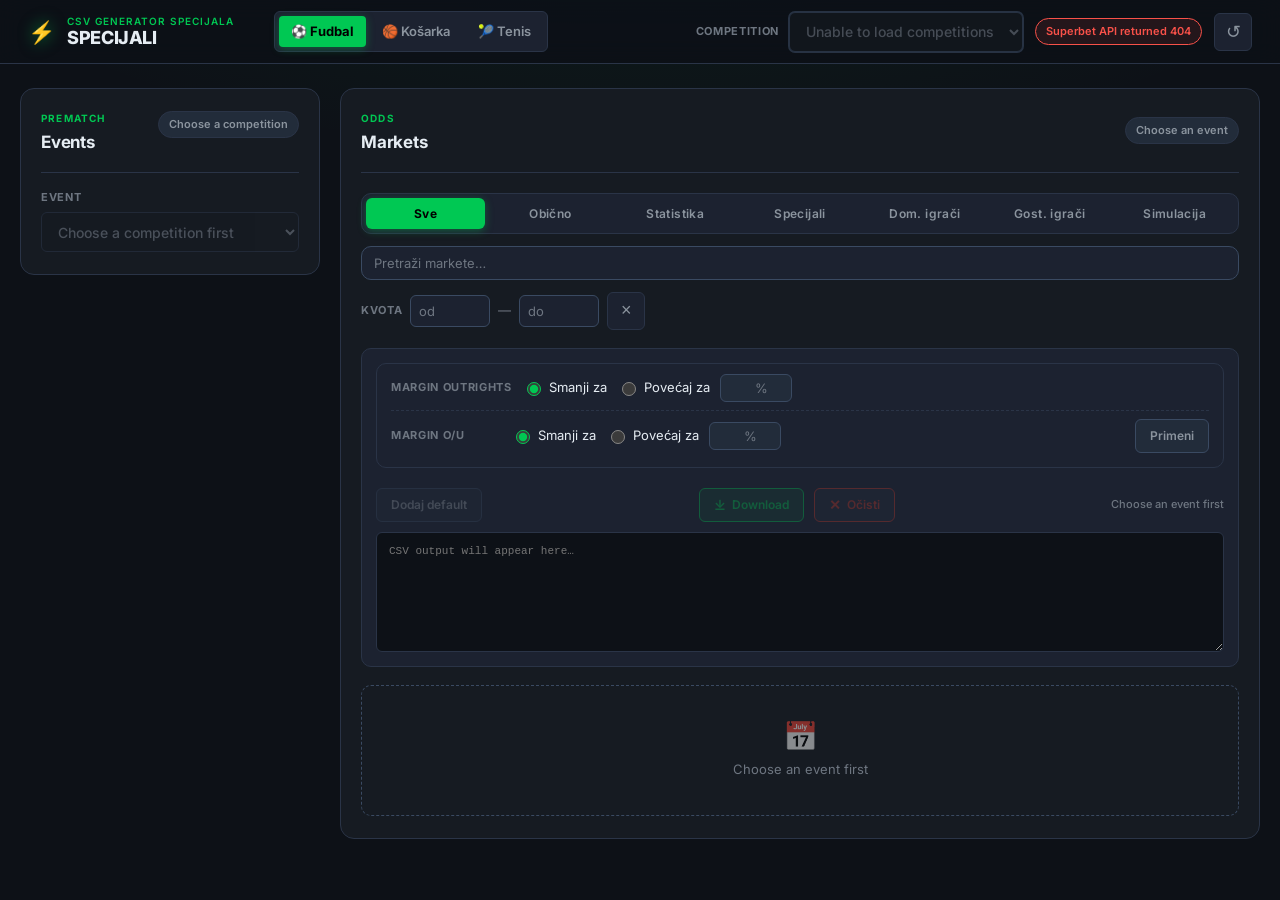
==== index.html @ e0bd112f "`Add World Cup calculated specials with period lambdas and odds ladder rounding`" ====
<!doctype html>
<html lang="en">
  <head>
    <meta charset="utf-8">
    <meta name="viewport" content="width=device-width, initial-scale=1">
    <title>SPECIJALI — CSV generator specijala</title>
    <meta name="description" content="CSV generator specijala za soccer takmičenja.">
    <link rel="icon" type="image/svg+xml" href="./favicon.svg">
    <link rel="preconnect" href="https://fonts.googleapis.com">
    <link rel="preconnect" href="https://fonts.gstatic.com" crossorigin>
    <link href="https://fonts.googleapis.com/css2?family=Inter:wght@400;500;600;700;800&display=swap" rel="stylesheet">
    <link rel="stylesheet" href="./styles.css">
  </head>
  <body>
    <div class="app-root">

      <!-- ── Header / Toolbar ── -->
      <header class="topbar" aria-labelledby="app-title">
        <div class="topbar-brand">
          <span class="brand-icon" aria-hidden="true">⚡</span>
          <div>
            <span class="brand-tag">csv generator specijala</span>
            <h1 id="app-title" class="brand-name">SPECIJALI</h1>
          </div>
        </div>
        <nav class="sports-nav">
          <a href="index.html" class="sport-link is-active">⚽ Fudbal</a>
          <a href="basketball.html" class="sport-link">🏀 Košarka</a>
          <a href="tennis.html" class="sport-link">🎾 Tenis</a>
        </nav>
        <div class="topbar-controls">
          <label class="field field--inline" aria-label="Select competition">
            <span class="field-label">Competition</span>
            <select id="competition-select" disabled>
              <option>Loading competitions...</option>
            </select>
          </label>
          <div id="status" class="status-pill" role="status">Starting…</div>
          <button id="refresh-button" class="icon-btn" type="button" title="Refresh competitions" aria-label="Refresh competitions">
            <span aria-hidden="true">↺</span>
          </button>
        </div>
      </header>

      <!-- ── Main workspace ── -->
      <main class="workspace">

        <!-- Left column: event picker -->
        <aside class="sidebar" aria-labelledby="events-title">
          <div class="panel-head">
            <div>
              <span class="eyebrow">Prematch</span>
              <h2 id="events-title" class="panel-title">Events</h2>
            </div>
            <div id="events-status" class="status-pill" role="status">Pick a competition</div>
          </div>
          <label class="field field--spaced">
            <span class="field-label">Event</span>
            <select id="event-select" disabled>
              <option>Choose a competition first</option>
            </select>
          </label>

          <div class="csv-preview-panel" id="csv-preview-panel" hidden>
            <hr class="csv-preview-divider">
            <div class="panel-head">
              <div>
                <span class="eyebrow">Output</span>
                <h3 class="panel-title">CSV Preview</h3>
              </div>
              <span id="csv-preview-status" class="status-pill"></span>
            </div>
            <pre class="csv-preview-content" id="csv-preview-content"></pre>
          </div>
        </aside>

        <!-- Right column: markets + CSV -->
        <section class="markets-panel" aria-labelledby="markets-title">

          <!-- Markets header -->
          <div class="panel-head">
            <div>
              <span class="eyebrow">Odds</span>
              <h2 id="markets-title" class="panel-title">Markets</h2>
            </div>
            <div id="event-name-rewrite-wrap" style="display: none; align-items: center; gap: 8px;">
              <span class="field-label" style="font-size: 11px; white-space: nowrap;">Event</span>
              <input id="event-name-rewrite" class="event-rewrite-input" type="text" placeholder="Rewrite event name...">
              <button class="info-btn" type="button" title="Format: Team A - Team B or Team A-Team B">ⓘ</button>
            </div>
            <div class="panel-head-right">
              <div id="datetime-display" class="datetime-display" aria-live="off"></div>
              <div id="markets-status" class="status-pill" role="status">Choose an event</div>
            </div>
          </div>


          <!-- Market type tabs -->
          <div class="market-tabs" role="tablist" aria-label="Market type">
            <button class="market-tab is-active" role="tab" aria-selected="true"  data-tab="all"        id="tab-all"        aria-controls="markets-list">Sve</button>
            <button class="market-tab"           role="tab" aria-selected="false" data-tab="standard"   id="tab-standard"   aria-controls="markets-list">Obično</button>
            <button class="market-tab"           role="tab" aria-selected="false" data-tab="statistika" id="tab-statistika" aria-controls="markets-list">Statistika</button>
            <button class="market-tab"           role="tab" aria-selected="false" data-tab="specijali"    id="tab-specijali"    aria-controls="markets-list">Specijali</button>
            <button class="market-tab"           role="tab" aria-selected="false" data-tab="home-players" id="tab-home-players" aria-controls="markets-list">Dom. igrači</button>
            <button class="market-tab"           role="tab" aria-selected="false" data-tab="away-players" id="tab-away-players" aria-controls="markets-list">Gost. igrači</button>
            <button class="market-tab"           role="tab" aria-selected="false" data-tab="simulation"   id="tab-simulation"   aria-controls="markets-list">Simulacija</button>
          </div>

          <!-- Market search -->
          <div class="market-search-wrap">
            <input id="market-search" type="search" class="market-search-input" placeholder="Pretraži markete…" autocomplete="off">
          </div>

          <!-- Specijali odds filter -->
          <div class="specijali-filter" id="specijali-filter">
            <span class="field-label">Kvota</span>
            <input id="specijali-min" class="odds-range-input" type="number" min="1.01" step="0.01" placeholder="od">
            <span class="specijali-filter-sep">—</span>
            <input id="specijali-max" class="odds-range-input" type="number" min="1.01" step="0.01" placeholder="do">
            <button id="specijali-filter-clear" class="icon-btn" type="button" title="Clear filter">×</button>
          </div>
          <div id="soccer-xg-panel" class="soccer-xg-panel" hidden></div>
          <div id="world-cup-period-offer-panel" class="world-cup-period-offer-panel" hidden></div>

          <!-- CSV toolbar -->
          <div class="csv-panel" aria-label="CSV output">
            <div class="margin-control" style="display: flex; flex-direction: column; gap: 8px; align-items: stretch; width: 100%;">
              <div style="display: flex; align-items: center; gap: 10px; flex-wrap: wrap; border-bottom: 1px dashed var(--line); padding-bottom: 8px;">
                <span class="field-label" style="min-width: 110px;">Margin Outrights</span>
                <label class="margin-radio">
                  <input type="radio" name="margin-dir-outright" id="margin-decrease-outright" value="decrease" checked>
                  <span>Smanji za</span>
                </label>
                <label class="margin-radio">
                  <input type="radio" name="margin-dir-outright" id="margin-increase-outright" value="increase">
                  <span>Povećaj za</span>
                </label>
                <input id="margin-pct-outright" class="margin-pct-input" type="number" min="0" max="99" step="0.1" placeholder="%">
              </div>
              <div style="display: flex; align-items: center; gap: 10px; flex-wrap: wrap; padding-bottom: 4px;">
                <span class="field-label" style="min-width: 110px;">Margin O/U</span>
                <label class="margin-radio">
                  <input type="radio" name="margin-dir-ou" id="margin-decrease-ou" value="decrease" checked>
                  <span>Smanji za</span>
                </label>
                <label class="margin-radio">
                  <input type="radio" name="margin-dir-ou" id="margin-increase-ou" value="increase">
                  <span>Povećaj za</span>
                </label>
                <input id="margin-pct-ou" class="margin-pct-input" type="number" min="0" max="99" step="0.1" placeholder="%">
                <button id="margin-apply" class="action-btn action-btn--secondary" type="button" style="margin-left: auto;">Primeni</button>
              </div>
            </div>
            <div class="csv-actions" style="display: flex; align-items: center; gap: 10px; flex-wrap: wrap;">
              <button id="dodaj-default-button" class="action-btn action-btn--secondary" type="button" disabled>
                Dodaj default
              </button>
              
              <label id="start-sifra-container" class="field field--inline" style="margin: 0; display: none; align-items: center; gap: 6px;">
                <span class="field-label" style="font-size: 11px;">Početna šifra</span>
                <input id="start-sifra" class="margin-pct-input" type="number" value="50049" style="width: 75px; height: 28px; padding: 2px 6px; font-size: 12px; margin: 0; text-align: center;">
              </label>

              <button id="download-csv-button" class="action-btn action-btn--primary" type="button" disabled style="margin-left: auto;">
                <span class="btn-icon">⤓</span> Download
              </button>
              <button id="clear-csv-button" class="action-btn action-btn--danger" type="button" disabled>
                <span class="btn-icon">✕</span> Očisti
              </button>
              <div id="csv-status" class="csv-status-text" role="status">Choose an event first</div>
            </div>
            <textarea id="csv-output" class="csv-output" spellcheck="false" placeholder="CSV output will appear here…"></textarea>
          </div>

          <!-- Markets list -->
          <div id="markets-list" class="markets-list" aria-live="polite">
            <div class="empty-state">
              <span class="empty-icon">📋</span>
              <span>Choose an event to load markets</span>
            </div>
          </div>

        </section>
      </main>
    </div>

    <script type="module" src="./js/main.js"></script>
  </body>
</html>
---- styles.css ----
/* ─────────────────────────────────────────
   Design tokens — dark sportsbook palette
───────────────────────────────────────── */
:root {
  color-scheme: dark;

  /* Backgrounds */
  --bg:           #0d1117;
  --surface:      #161b22;
  --surface-2:    #1c2230;
  --surface-3:    #222c3a;

  /* Borders */
  --line:         #2a3447;
  --line-bright:  #3a4a62;

  /* Text */
  --text:         #e6edf3;
  --text-2:       #8b949e;
  --text-3:       #6e7681;

  /* Accent — vivid green (sportsbook primary) */
  --accent:       #00c853;
  --accent-dark:  #00a040;
  --accent-glow:  rgba(0, 200, 83, 0.18);

  /* Red for odds / danger */
  --red:          #f85149;
  --red-dark:     #c93c35;

  /* Gold for highlight chips */
  --gold:         #f0b429;

  /* Focus */
  --focus:        rgba(0, 200, 83, 0.35);

  /* Radius */
  --r-sm: 6px;
  --r-md: 10px;
  --r-lg: 14px;

  /* Transitions */
  --t: 0.15s ease;
}

/* ─── Reset ─── */
*, *::before, *::after { box-sizing: border-box; }

body {
  margin: 0;
  min-height: 100vh;
  background: var(--bg);
  background-image:
    radial-gradient(ellipse 80% 40% at 50% -10%, rgba(0,200,83,0.07) 0%, transparent 70%);
  color: var(--text);
  font-family: 'Inter', Arial, Helvetica, sans-serif;
  font-size: 14px;
  line-height: 1.5;
  -webkit-font-smoothing: antialiased;
}

/* ─── App root ─── */
.app-root {
  display: flex;
  flex-direction: column;
  min-height: 100vh;
}

/* ═══════════════════════════════════════
   TOP BAR
═══════════════════════════════════════ */
.topbar {
  position: sticky;
  top: 0;
  z-index: 100;
  display: flex;
  align-items: center;
  gap: 20px;
  padding: 0 28px;
  height: 64px;
  background: rgba(13, 17, 23, 0.92);
  border-bottom: 1px solid var(--line);
  -webkit-backdrop-filter: blur(12px);
  backdrop-filter: blur(12px);
}

.topbar-brand {
  display: flex;
  align-items: center;
  gap: 12px;
  flex-shrink: 0;
}

.brand-icon {
  font-size: 22px;
  line-height: 1;
  filter: drop-shadow(0 0 8px rgba(0,200,83,0.6));
}

.brand-tag {
  display: block;
  font-size: 10px;
  font-weight: 600;
  letter-spacing: 0.1em;
  text-transform: uppercase;
  color: var(--accent);
  line-height: 1;
  margin-bottom: 3px;
}

.brand-name {
  margin: 0;
  font-size: 18px;
  font-weight: 800;
  letter-spacing: -0.02em;
  color: var(--text);
  line-height: 1;
}

.topbar-controls {
  display: flex;
  align-items: center;
  gap: 12px;
  margin-left: auto;
  flex-wrap: wrap;
}

/* ─── Icon button ─── */
.icon-btn {
  width: 38px;
  height: 38px;
  border: 1px solid var(--line);
  border-radius: var(--r-sm);
  background: var(--surface-2);
  color: var(--text-2);
  cursor: pointer;
  font-size: 18px;
  display: grid;
  place-items: center;
  transition: border-color var(--t), color var(--t), background var(--t);
  flex-shrink: 0;
}

.icon-btn:hover {
  border-color: var(--accent);
  color: var(--accent);
  background: var(--accent-glow);
}

.icon-btn:focus-visible {
  outline: 2px solid var(--focus);
  outline-offset: 2px;
}

/* ═══════════════════════════════════════
   WORKSPACE (sidebar + main)
═══════════════════════════════════════ */
.workspace {
  display: grid;
  grid-template-columns: 300px 1fr;
  gap: 0;
  flex: 1;
  max-width: 1440px;
  width: 100%;
  margin: 0 auto;
  padding: 24px 20px;
  gap: 20px;
  align-items: start;
}

/* ─── Shared panel base ─── */
.sidebar,
.markets-panel {
  background: var(--surface);
  border: 1px solid var(--line);
  border-radius: var(--r-lg);
  padding: 22px 20px;
}

.markets-panel {
  overflow: hidden;
}

.sidebar {
  position: sticky;
  top: 24px;
  max-height: calc(100vh - 48px);
  overflow-y: auto;
}

/* ─── Sidebar CSV preview ─── */
.csv-preview-divider {
  border: none;
  border-top: 1px solid var(--line);
  margin: 20px 0;
}

.csv-preview-content {
  margin: 0;
  padding: 10px 12px;
  background: var(--surface-2);
  border: 1px solid var(--line);
  border-radius: var(--r-sm);
  font-family: "Courier New", monospace;
  font-size: 11px;
  line-height: 1.5;
  color: var(--accent);
  white-space: pre;
  overflow-x: auto;
  overflow-y: auto;
  max-height: 320px;
}

/* ─── Panel heading area ─── */
.panel-head {
  display: flex;
  align-items: flex-start;
  justify-content: space-between;
  gap: 12px;
  padding-bottom: 16px;
  border-bottom: 1px solid var(--line);
}

.panel-head-right {
  display: flex;
  flex-direction: column;
  align-items: flex-end;
  gap: 6px;
}

.datetime-display {
  font-size: 11px;
  font-variant-numeric: tabular-nums;
  color: var(--text-2);
  letter-spacing: 0.03em;
}

.eyebrow {
  display: block;
  margin: 0 0 4px;
  font-size: 10px;
  font-weight: 700;
  letter-spacing: 0.12em;
  text-transform: uppercase;
  color: var(--accent);
}

.panel-title {
  margin: 0;
  font-size: 17px;
  font-weight: 700;
  letter-spacing: -0.01em;
  color: var(--text);
}

/* ─── Status pills ─── */
.status-pill {
  display: inline-flex;
  align-items: center;
  padding: 4px 10px;
  border-radius: 20px;
  background: var(--surface-3);
  border: 1px solid var(--line);
  color: var(--text-2);
  font-size: 11px;
  font-weight: 600;
  white-space: nowrap;
  text-align: center;
  min-width: 0;
  transition: color var(--t);
}

.status-pill.is-error {
  border-color: var(--red);
  color: var(--red);
  background: rgba(248, 81, 73, 0.1);
}

/* ─── Fields / selects ─── */
.field {
  display: grid;
  gap: 7px;
}

.field-label {
  font-size: 11px;
  font-weight: 700;
  letter-spacing: 0.06em;
  text-transform: uppercase;
  color: var(--text-3);
}

.field--inline {
  display: flex;
  align-items: center;
  gap: 10px;
}

.field--inline .field-label {
  white-space: nowrap;
}

select {
  width: 100%;
  min-height: 40px;
  border: 1px solid var(--line);
  border-radius: var(--r-sm);
  background: var(--surface-2);
  color: var(--text);
  font-family: inherit;
  font-size: 14px;
  font-weight: 500;
  padding: 8px 12px;
  cursor: pointer;
  transition: border-color var(--t);
  appearance: auto;
}

select:focus {
  outline: 2px solid var(--focus);
  outline-offset: 2px;
  border-color: var(--accent);
}

select:disabled {
  color: var(--text-3);
  background: var(--surface);
  cursor: not-allowed;
  opacity: 0.6;
}

#competition-select {
  border-color: var(--line-bright);
  box-shadow: 0 0 0 1px var(--line-bright);
}

#competition-select:hover:not(:disabled) {
  border-color: var(--accent);
  box-shadow: 0 0 0 1px var(--accent), 0 0 8px var(--accent-glow);
}

/* ─── Specijali odds filter ─── */
.specijali-filter {
  display: flex;
  align-items: center;
  gap: 8px;
  margin-top: 12px;
}

.odds-range-input {
  width: 80px;
  height: 32px;
  padding: 0 8px;
  border: 1px solid var(--line-bright);
  border-radius: var(--r-sm);
  background: var(--surface-2);
  color: var(--text);
  font-family: inherit;
  font-size: 13px;
  transition: border-color var(--t);
}

.odds-range-input:focus {
  outline: none;
  border-color: var(--accent);
}

.odds-range-input::placeholder {
  color: var(--text-3);
}

.event-rewrite-input {
  width: 260px;
  height: 32px;
  padding: 0 10px;
  border: 1px solid var(--line-bright);
  border-radius: var(--r-sm);
  background: var(--surface-2);
  color: var(--text);
  font-family: inherit;
  font-size: 13px;
  transition: border-color var(--t), box-shadow var(--t);
}

.event-rewrite-input:focus {
  outline: none;
  border-color: var(--accent);
}

.event-rewrite-input.is-invalid {
  border-color: var(--red);
  box-shadow: 0 0 0 2px rgba(248, 81, 73, 0.2);
}

.event-rewrite-input.is-invalid:focus {
  border-color: var(--red);
  box-shadow: 0 0 0 2px rgba(248, 81, 73, 0.4);
}

.info-btn {
  background: none;
  border: none;
  color: var(--text-3);
  cursor: pointer;
  font-size: 15px;
  padding: 0;
  display: inline-flex;
  align-items: center;
  justify-content: center;
  width: 20px;
  height: 20px;
  transition: color var(--t);
  flex-shrink: 0;
}

.info-btn:hover {
  color: var(--accent);
}

.event-rewrite-input::placeholder {
  color: var(--text-3);
}

.specijali-filter-sep {
  color: var(--text-3);
  font-size: 13px;
}

.soccer-xg-panel {
  display: flex;
  align-items: center;
  justify-content: space-between;
  gap: 14px;
  margin-top: 12px;
  padding: 10px 14px;
  border: 1px solid var(--line);
  border-radius: var(--r-md);
  background: var(--surface-2);
}

.soccer-xg-panel[hidden] {
  display: none;
}

.xg-panel-head {
  display: flex;
  align-items: center;
  gap: 10px;
  min-width: 0;
}

.xg-panel-note {
  color: var(--text-3);
  font-size: 12px;
  white-space: nowrap;
}

.xg-values {
  display: flex;
  align-items: stretch;
  gap: 8px;
  min-width: 0;
}

.xg-team {
  display: grid;
  grid-template-columns: minmax(72px, 1fr) auto;
  align-items: center;
  gap: 10px;
  min-width: 150px;
  max-width: 260px;
  padding: 7px 10px;
  border: 1px solid var(--line);
  border-radius: var(--r-sm);
  background: var(--surface);
}

.xg-team-name {
  overflow: hidden;
  color: var(--text-2);
  font-size: 12px;
  font-weight: 700;
  text-overflow: ellipsis;
  white-space: nowrap;
}

.xg-team strong {
  color: var(--accent);
  font-size: 16px;
  font-weight: 800;
  line-height: 1;
}

.xg-team--rho {
  min-width: 88px;
}

.world-cup-period-offer-panel {
  display: flex;
  flex-direction: column;
  gap: 10px;
  margin-top: 12px;
  padding: 12px 14px;
  border: 1px solid var(--line);
  border-radius: var(--r-md);
  background: var(--surface-2);
}

.world-cup-period-offer-panel[hidden] {
  display: none;
}

.period-offer-head {
  display: flex;
  align-items: center;
  gap: 10px;
  min-width: 0;
}

.period-offer-grid {
  display: grid;
  grid-template-columns: repeat(4, minmax(180px, 1fr));
  gap: 10px;
}

.period-offer-card {
  display: flex;
  flex-direction: column;
  gap: 8px;
  min-width: 0;
  padding: 10px;
  border: 1px solid var(--line);
  border-radius: var(--r-sm);
  background: var(--surface);
}

.period-offer-card-head {
  display: flex;
  align-items: baseline;
  justify-content: space-between;
  gap: 8px;
}

.period-offer-card-head strong {
  color: var(--text);
  font-size: 13px;
  line-height: 1.2;
}

.period-offer-card-head span {
  color: var(--text-3);
  font-size: 11px;
  white-space: nowrap;
}

.period-offer-actions {
  display: flex;
  flex-direction: column;
  gap: 6px;
}

.period-offer-odd {
  display: grid;
  grid-template-columns: minmax(0, 1fr) auto 28px;
  align-items: center;
  gap: 8px;
}

.period-offer-odd-label {
  overflow: hidden;
  color: var(--text-2);
  font-size: 12px;
  font-weight: 700;
  text-overflow: ellipsis;
  white-space: nowrap;
}

.period-offer-price {
  color: var(--accent);
  font-size: 14px;
  font-weight: 800;
  line-height: 1;
}

.period-offer-add {
  width: 28px;
  height: 28px;
  min-width: 28px;
  padding: 0;
}

.market-card--custom-special {
  border-color: rgba(0, 204, 91, 0.45);
  background: linear-gradient(90deg, rgba(0, 204, 91, 0.08), rgba(0, 204, 91, 0.02)), var(--surface-2);
}

.custom-special-badge {
  padding: 3px 7px;
  border: 1px solid rgba(0, 204, 91, 0.45);
  border-radius: var(--r-sm);
  color: var(--accent);
  font-size: 11px;
  font-weight: 800;
  text-transform: uppercase;
  white-space: nowrap;
}

.odd-button--custom-special {
  border-color: rgba(0, 204, 91, 0.35);
}

/* ─── Margin / odds adjustment control ─── */
.margin-control {
  display: flex;
  align-items: center;
  gap: 10px;
  padding: 10px 14px;
  background: var(--surface-2);
  border: 1px solid var(--line);
  border-radius: var(--r-md);
  margin-bottom: 10px;
  flex-wrap: wrap;
}

.margin-radio {
  display: flex;
  align-items: center;
  gap: 5px;
  font-size: 13px;
  color: var(--text);
  cursor: pointer;
  -webkit-user-select: none;
  user-select: none;
}

.margin-radio input[type="radio"] {
  accent-color: var(--accent);
  width: 14px;
  height: 14px;
  cursor: pointer;
}

.margin-pct-input {
  width: 72px;
  padding: 5px 8px;
  background: var(--surface-3);
  border: 1px solid var(--line-bright);
  border-radius: var(--r-sm);
  color: var(--text);
  font-size: 13px;
  font-family: inherit;
  text-align: right;
}

.margin-pct-input:focus {
  outline: 2px solid var(--focus);
  outline-offset: 1px;
  border-color: var(--accent);
}

.margin-pct-input::placeholder {
  color: var(--text-3);
}

/* ─── Market search ─── */
.market-search-wrap {
  margin-top: 12px;
}

.market-search-input {
  width: 100%;
  padding: 8px 12px;
  background: var(--surface-2);
  border: 1px solid var(--line-bright);
  border-radius: var(--r-md);
  color: var(--text);
  font-size: 13px;
  font-family: inherit;
}

.market-search-input:focus {
  outline: 2px solid var(--focus);
  outline-offset: 1px;
  border-color: var(--accent);
}

.market-search-input::placeholder {
  color: var(--text-3);
}

/* ═══════════════════════════════════════
   MARKET TABS
═══════════════════════════════════════ */
.market-tabs {
  display: flex;
  gap: 6px;
  margin-top: 20px;
  padding: 4px;
  background: var(--surface-2);
  border: 1px solid var(--line);
  border-radius: var(--r-md);
}

.market-tab {
  flex: 1;
  padding: 8px 12px;
  border: none;
  border-radius: var(--r-sm);
  background: transparent;
  color: var(--text-2);
  cursor: pointer;
  font-family: inherit;
  font-size: 12px;
  font-weight: 600;
  letter-spacing: 0.03em;
  transition: color var(--t), background var(--t);
  white-space: nowrap;
}

.market-tab:hover {
  color: var(--text);
  background: var(--surface-3);
}

.market-tab.is-active {
  background: var(--accent);
  color: #000;
  font-weight: 700;
  box-shadow: 0 2px 8px rgba(0,200,83,0.35);
}

.market-tab:focus-visible {
  outline: 2px solid var(--focus);
  outline-offset: 1px;
}

/* ═══════════════════════════════════════
   CSV PANEL
═══════════════════════════════════════ */
.csv-panel {
  display: grid;
  gap: 10px;
  margin-top: 18px;
  padding: 14px;
  background: var(--surface-2);
  border: 1px solid var(--line);
  border-radius: var(--r-md);
}

.csv-actions {
  display: flex;
  align-items: center;
  gap: 8px;
  flex-wrap: wrap;
}

/* ─── Action buttons ─── */
.action-btn {
  display: inline-flex;
  align-items: center;
  gap: 6px;
  min-height: 34px;
  padding: 6px 14px;
  border: 1px solid var(--line-bright);
  border-radius: var(--r-sm);
  background: var(--surface-3);
  color: var(--text-2);
  font-family: inherit;
  font-size: 12px;
  font-weight: 600;
  cursor: pointer;
  transition: border-color var(--t), color var(--t), background var(--t);
  white-space: nowrap;
}

.action-btn:hover:not(:disabled) {
  border-color: var(--accent);
  color: var(--accent);
  background: var(--accent-glow);
}

.action-btn:disabled {
  opacity: 0.35;
  cursor: not-allowed;
}

.action-btn--primary {
  border-color: var(--accent);
  color: var(--accent);
  background: var(--accent-glow);
}

.action-btn--primary:hover:not(:disabled) {
  background: var(--accent);
  color: #000;
  font-weight: 700;
}

.btn-icon {
  font-size: 14px;
  line-height: 1;
}

.action-btn--secondary {
  border-color: var(--line-bright);
  color: var(--text-2);
}

.action-btn--danger {
  border-color: #c0392b;
  color: #c0392b;
}

.action-btn--danger:hover:not(:disabled) {
  background: #c0392b;
  color: #fff;
}

.action-btn--secondary:hover {
  border-color: var(--accent);
  color: var(--accent);
  background: var(--accent-glow);
}

#dodaj-default-button:not(:disabled) {
  position: relative;
  border-color: var(--accent);
  border-width: 2px;
  color: var(--accent);
  font-weight: 700;
  background: var(--accent-glow);
}

#dodaj-default-button:not(:disabled)::before {
  content: "";
  position: absolute;
  inset: -2px;
  border-radius: inherit;
  box-shadow: 0 0 12px rgba(0, 200, 83, 0.55), 0 0 26px rgba(0, 200, 83, 0.28);
  opacity: 0.35;
  animation: dodaj-pulse 2.4s ease-in-out infinite;
  pointer-events: none;
}

#dodaj-default-button:not(:disabled):hover {
  background: var(--accent);
  color: #000;
}

#dodaj-default-button:not(:disabled):hover::before {
  animation: none;
  opacity: 0.9;
}

@keyframes dodaj-pulse {
  0%, 100% { opacity: 0.25; }
  50%       { opacity: 0.85; }
}

.action-btn:focus-visible,
.icon-btn:focus-visible {
  outline: 2px solid var(--focus);
  outline-offset: 2px;
}

.csv-status-text {
  margin-left: auto;
  font-size: 11px;
  font-weight: 500;
  color: var(--text-3);
  text-align: right;
}

.csv-output {
  width: 100%;
  min-height: 120px;
  border: 1px solid var(--line);
  border-radius: var(--r-sm);
  background: var(--bg);
  color: var(--accent);
  font-family: 'Consolas', 'Courier New', monospace;
  font-size: 11px;
  line-height: 1.55;
  padding: 10px 12px;
  resize: vertical;
  transition: border-color var(--t);
}

.csv-output:focus {
  outline: 2px solid var(--focus);
  outline-offset: 2px;
  border-color: var(--accent);
}

/* ═══════════════════════════════════════
   MARKETS LIST
═══════════════════════════════════════ */
.markets-list {
  display: grid;
  gap: 10px;
  margin-top: 18px;
}

/* ─── Market card ─── */
.market-card {
  display: grid;
  grid-template-columns: minmax(200px, 1fr) minmax(280px, 2fr);
  gap: 12px;
  align-items: start;
  background: var(--surface-2);
  border: 1px solid var(--line);
  border-radius: var(--r-md);
  padding: 14px 16px;
  transition: border-color var(--t);
}

.market-card:hover {
  border-color: var(--line-bright);
}

.market-title {
  margin: 0;
  font-size: 13px;
  font-weight: 600;
  color: var(--text);
  line-height: 1.4;
}

.market-reset-btn {
  flex-shrink: 0;
  background: none;
  border: none;
  color: var(--text-3);
  cursor: pointer;
  font-size: 15px;
  line-height: 1;
  padding: 2px 5px;
  border-radius: var(--r-sm);
  transition: color var(--t), background var(--t);
}
.market-reset-btn:hover {
  color: var(--accent);
  background: var(--accent-glow);
}

.market-original-name {
  margin: 3px 0 0;
  font-size: 11px;
  color: var(--text-3);
  line-height: 1.4;
  font-style: italic;
}

.market-title--editable {
  cursor: text;
  border-radius: var(--r-sm);
  padding: 2px 6px;
  margin: -2px -6px;
  outline: none;
  border: 1px dashed var(--line-bright);
  transition: background var(--t), border-color var(--t), box-shadow var(--t);
}
.market-title--editable:hover {
  background: rgba(255,255,255,0.04);
  border-color: var(--text-3);
}
.market-title--editable:focus {
  background: rgba(255,255,255,0.06);
  border-color: var(--accent);
  box-shadow: 0 0 0 2px var(--accent-glow);
}

.odd-price--editable {
  cursor: text;
  outline: none;
  border: 1px dashed var(--line-bright);
  border-radius: 3px;
  padding: 1px 4px;
  margin: -1px -4px;
  display: inline-block;
  transition: border-color var(--t), background var(--t);
}
.odd-price--editable:hover {
  background: rgba(255,255,255,0.04);
  border-color: var(--text-3);
}
.odd-price--editable:focus {
  background: rgba(255,255,255,0.06);
  border-color: var(--accent);
}

.player-odd-price--editable {
  cursor: text;
  outline: none;
  border: 1px dashed var(--line-bright);
  transition: border-color var(--t), background var(--t);
}
.player-odd-price--editable:hover {
  background: rgba(255,255,255,0.04);
  border-color: var(--text-3);
}
.player-odd-price--editable:focus {
  background: rgba(255,255,255,0.06);
  border-color: var(--accent);
}

.field--spaced {
  margin-top: 16px;
}

.market-title-area {
  display: flex;
  align-items: flex-start;
  gap: 8px;
}

.market-subtitle {
  grid-column: 1 / -1;
  margin: -6px 0 0;
  font-size: 11px;
  color: var(--text-3);
}

/* Combo (Specijali) card tint */
.market-card--combo {
  border-color: rgba(0,200,83,0.2);
  background: rgba(0,200,83,0.04);
}

.market-card--combo:hover {
  border-color: rgba(0,200,83,0.4);
}

/* ─── Odds grid ─── */
.odds-grid {
  display: flex;
  flex-wrap: wrap;
  gap: 7px;
  justify-content: flex-end;
}

/* ─── Odd chip ─── */
.odd-button {
  flex: 0 0 108px;
  min-height: 48px;
  border: 1px solid var(--line-bright);
  border-radius: var(--r-sm);
  background: var(--surface-3);
  color: var(--text);
  cursor: default;
  padding: 7px 10px;
  text-align: left;
  transition: border-color var(--t), background var(--t);
}

.odd-button:hover {
  border-color: var(--accent);
  background: var(--accent-glow);
}

.odd-label,
.odd-price {
  display: block;
}

.odd-label {
  font-size: 11px;
  font-weight: 500;
  color: var(--text-2);
  overflow-wrap: anywhere;
  line-height: 1.3;
}

.odd-price {
  margin-top: 5px;
  font-size: 17px;
  font-weight: 700;
  color: var(--gold);
  letter-spacing: -0.01em;
}

/* ─── Empty state ─── */
.empty-state {
  display: flex;
  flex-direction: column;
  align-items: center;
  gap: 10px;
  border: 1px dashed var(--line-bright);
  border-radius: var(--r-md);
  color: var(--text-3);
  padding: 36px 20px;
  text-align: center;
  font-size: 13px;
}

.empty-icon {
  font-size: 28px;
  line-height: 1;
  opacity: 0.5;
}

/* ═══════════════════════════════════════
   COMBO ODD WRAPPER (specijali +button)
═══════════════════════════════════════ */
.combo-odd-wrapper {
  flex: 0 0 108px;
  position: relative;
  display: flex;
  flex-direction: column;
}

.combo-odd-wrapper .odd-button {
  flex: none;
  width: 100%;
  cursor: pointer;
  padding-right: 28px; /* Leave space for the absolute checkbox */
}

.combo-odd-wrapper:has(.add-odd-button--inline.is-added) .odd-button {
  border-color: var(--accent);
  background: var(--accent-glow);
}

.add-odd-button--inline {
  position: absolute;
  top: 6px;
  right: 6px;
  width: 16px;
  height: 16px;
  border: 1.5px solid var(--line-bright);
  border-radius: 4px;
  background: var(--surface-2);
  cursor: pointer;
  display: flex;
  align-items: center;
  justify-content: center;
  transition: border-color var(--t), background var(--t);
  z-index: 2;
  font-size: 0 !important; /* Hide + / ✓ text content */
}

.add-odd-button--inline:hover:not(:disabled) {
  border-color: var(--accent);
  background: var(--accent-glow);
}

.add-odd-button--inline::after {
  content: "";
  position: absolute;
  width: 8px;
  height: 4px;
  border-left: 1.5px solid #000;
  border-bottom: 1.5px solid #000;
  transform: rotate(-45deg) translate(0.5px, -0.5px);
  opacity: 0;
  transition: opacity var(--t);
}

.add-odd-button--inline.is-added {
  background: var(--accent);
  border-color: var(--accent);
}

.add-odd-button--inline.is-added::after {
  opacity: 1;
}

.add-odd-button--inline.is-added:hover {
  background: var(--accent-dark);
  border-color: var(--accent-dark);
}

/* ═══════════════════════════════════════
   PLAYER PROP ROWS
═══════════════════════════════════════ */
.player-results {
  border-color: rgba(0,200,83,0.25);
  background: rgba(0,200,83,0.03);
  grid-template-columns: 1fr;
}

.player-card-header-area {
  display: flex;
  align-items: center;
  gap: 10px;
}

.player-card-header {
  display: flex;
  align-items: center;
  justify-content: space-between;
  gap: 8px;
  flex: 1;
  min-width: 0;
  background: none;
  border: none;
  color: inherit;
  font-family: inherit;
  cursor: pointer;
  padding: 0;
  text-align: left;
}

.player-select-btn {
  flex-shrink: 0;
  width: 20px;
  height: 20px;
  border-radius: var(--r-sm);
  border: 1.5px solid var(--line-bright);
  background: none;
  cursor: pointer;
  display: flex;
  align-items: center;
  justify-content: center;
  transition: border-color var(--t), background var(--t);
  position: relative;
  font-size: 0 !important; /* Hide + / ✓ text content */
}

.player-select-btn:hover {
  border-color: var(--accent);
}

.player-select-btn::after {
  content: "";
  position: absolute;
  width: 9px;
  height: 5px;
  border-left: 2px solid #000;
  border-bottom: 2px solid #000;
  transform: rotate(-45deg) translate(0.5px, -0.5px);
  opacity: 0;
  transition: opacity var(--t);
}

.player-select-btn.is-selected {
  border-color: var(--accent);
  background: var(--accent);
}

.player-select-btn.is-selected::after {
  opacity: 1;
}

.player-card-header-text {
  flex: 1;
  min-width: 0;
}

.player-card-count {
  display: block;
  margin-top: 3px;
  font-size: 11px;
  color: var(--text-3);
}

.player-card-chevron {
  font-size: 20px;
  line-height: 1;
  color: var(--text-3);
  transition: transform var(--t);
  flex-shrink: 0;
}

.player-results.is-expanded .player-card-chevron {
  transform: rotate(90deg);
}

.player-odds-list {
  display: grid;
  gap: 6px;
  max-height: 0;
  overflow: hidden;
  transition: max-height 0.25s ease, margin-top 0.25s ease;
}

.player-results.is-expanded .player-odds-list {
  max-height: 4000px;
  margin-top: 12px;
}

.player-odd-row {
  display: grid;
  grid-template-columns: minmax(0, 1fr) auto 76px;
  gap: 10px;
  align-items: center;
  background: var(--surface-3);
  border: 1px solid var(--line);
  border-radius: var(--r-sm);
  padding: 8px 12px;
  transition: border-color var(--t);
}

.player-odd-row:hover {
  border-color: var(--line-bright);
}

.player-odd-text {
  min-width: 0;
}

.player-odd-market {
  display: block;
  font-size: 12px;
  font-weight: 600;
  color: var(--text);
  line-height: 1.3;
  overflow-wrap: anywhere;
}

.player-odd-name {
  display: block;
  margin-top: 2px;
  font-size: 11px;
  color: var(--text-2);
  line-height: 1.3;
  overflow-wrap: anywhere;
}

.player-odd-price {
  justify-self: end;
  min-width: 60px;
  border: 1px solid var(--line-bright);
  border-radius: var(--r-sm);
  background: var(--surface-2);
  padding: 6px 8px;
  text-align: center;
  font-size: 16px;
  font-weight: 700;
  color: var(--gold);
}

/* ─── Player prop add button ─── */
.add-odd-button {
  width: 20px;
  height: 20px;
  border: 1.5px solid var(--line-bright);
  border-radius: var(--r-sm);
  background: var(--surface-2);
  cursor: pointer;
  display: flex;
  align-items: center;
  justify-content: center;
  flex-shrink: 0;
  transition: border-color var(--t), background var(--t), box-shadow var(--t);
  position: relative;
  font-size: 0 !important; /* Hide + / ✓ text content */
}

.add-odd-button:hover:not(:disabled) {
  border-color: var(--accent);
  box-shadow: 0 0 0 3px var(--accent-glow);
}

.add-odd-button::after {
  content: "";
  position: absolute;
  width: 9px;
  height: 5px;
  border-left: 2px solid #000;
  border-bottom: 2px solid #000;
  transform: rotate(-45deg) translate(0.5px, -0.5px);
  opacity: 0;
  transition: opacity var(--t);
}

.add-odd-button.is-added {
  background: var(--accent);
  border-color: var(--accent);
}

.add-odd-button.is-added::after {
  opacity: 1;
}

.add-odd-button.is-added:hover {
  background: var(--accent-dark);
  border-color: var(--accent-dark);
}

/* ─── Player group card ─── */
.market-subtitle {
  grid-column: 1 / -1;
  margin: -4px 0 0;
  color: var(--text-3);
  font-size: 11px;
}

/* ═══════════════════════════════════════
   RESPONSIVE
═══════════════════════════════════════ */
@media (max-width: 860px) {
  .workspace {
    grid-template-columns: 1fr;
    padding: 16px;
    gap: 14px;
  }

  .topbar {
    flex-wrap: wrap;
    height: auto;
    padding: 12px 16px;
    gap: 10px;
  }

  .topbar-controls {
    width: 100%;
    flex-wrap: wrap;
  }

  .market-card {
    grid-template-columns: 1fr;
  }

  .odds-grid {
    justify-content: flex-start;
  }

  .market-tabs {
    gap: 4px;
  }

  .market-tab {
    font-size: 11px;
    padding: 7px 8px;
  }

  .soccer-xg-panel {
    align-items: stretch;
    flex-direction: column;
  }

  .xg-values {
    flex-wrap: wrap;
  }

  .xg-team {
    flex: 1 1 140px;
  }

  .period-offer-grid {
    grid-template-columns: repeat(2, minmax(180px, 1fr));
  }
}

@media (max-width: 480px) {
  .csv-actions {
    gap: 6px;
  }

  .action-btn {
    padding: 6px 10px;
    font-size: 11px;
  }

  .xg-panel-head {
    align-items: flex-start;
    flex-direction: column;
    gap: 4px;
  }

  .xg-panel-note {
    white-space: normal;
  }

  .xg-team {
    max-width: none;
    width: 100%;
  }

  .period-offer-head {
    align-items: flex-start;
    flex-direction: column;
    gap: 4px;
  }

  .period-offer-grid {
    grid-template-columns: 1fr;
  }
}

/* ═══════════════════════════════════════
   SPORTS NAVIGATION & BASKETBALL SELECTS
   ═══════════════════════════════════════ */
.sports-nav {
  display: flex;
  gap: 4px;
  background: var(--surface-2);
  padding: 4px;
  border-radius: var(--r-sm);
  border: 1px solid var(--line);
  margin-left: 20px;
}

.sport-link {
  display: flex;
  align-items: center;
  gap: 6px;
  padding: 6px 12px;
  border-radius: calc(var(--r-sm) - 2px);
  color: var(--text-2);
  text-decoration: none;
  font-weight: 600;
  font-size: 13px;
  transition: color var(--t), background var(--t);
}

.sport-link:hover {
  color: var(--text);
  background: var(--surface-3);
}

.sport-link.is-active {
  background: var(--accent);
  color: #000;
  font-weight: 700;
  box-shadow: 0 2px 8px rgba(0,200,83,0.35);
}

.player-team-select {
  background: var(--surface-2);
  border: 1px solid var(--line);
  border-radius: var(--r-sm);
  color: var(--text);
  font-family: inherit;
  font-size: 11px;
  font-weight: 600;
  padding: 4px 24px 4px 8px;
  cursor: pointer;
  outline: none;
  transition: border-color var(--t);
  appearance: none;
  background-image: url("data:image/svg+xml,%3Csvg xmlns='http://www.w3.org/2000/svg' width='8' height='6' viewBox='0 0 8 6'%3E%3Cpath fill='%238b949e' d='M0 1.5 L4 5.5 L8 1.5 Z'/%3E%3C/svg%3E");
  background-repeat: no-repeat;
  background-position: right 8px center;
  margin-right: 8px;
  height: 28px;
  width: 120px;
  flex-shrink: 0;
}

.player-team-select:focus {
  border-color: var(--accent);
}

/* ─────────────────────────────────────────
   Euroleague Stats Widget (Sidebar layout)
   ───────────────────────────────────────── */
.euroleague-stats-container {
  background: var(--surface-2);
  border: 1px solid var(--line);
  border-radius: var(--r-md);
  padding: 12px;
  margin: 16px 0;
}

.euroleague-stats-header {
  margin-bottom: 12px;
  text-align: center;
}

.euroleague-stats-title {
  font-weight: 700;
  font-size: 14px;
  color: var(--text);
  letter-spacing: -0.01em;
}

.euroleague-stats-selectors {
  display: flex;
  flex-direction: column;
  gap: 10px;
  margin-bottom: 16px;
}

.euroleague-select-wrap {
  display: flex;
  flex-direction: column;
  gap: 4px;
}

.euroleague-select-label {
  font-size: 10px;
  color: var(--text-2);
  font-weight: 600;
  text-transform: uppercase;
  letter-spacing: 0.05em;
}

.euroleague-team-select {
  background: var(--surface-3);
  border: 1px solid var(--line);
  color: var(--text);
  border-radius: var(--r-sm);
  padding: 6px 10px;
  font-size: 12px;
  font-weight: 500;
  outline: none;
  cursor: pointer;
  transition: border-color var(--t);
  width: 100%;
}

.euroleague-team-select:focus {
  border-color: var(--accent);
}

.euroleague-stats-cards {
  display: flex;
  flex-direction: column;
  gap: 16px;
}

.euroleague-stats-card {
  background: var(--surface);
  border: 1px solid var(--line);
  border-radius: var(--r-md);
  padding: 12px;
  display: flex;
  flex-direction: column;
  gap: 14px;
}

.euroleague-card-team-name {
  font-size: 14px;
  font-weight: 700;
  color: var(--text);
  text-align: center;
  margin: 0;
  padding-bottom: 6px;
  border-bottom: 1px solid var(--line);
}

.euroleague-card-section {
  display: flex;
  flex-direction: column;
  gap: 8px;
}

.euroleague-section-title {
  font-size: 11px;
  font-weight: 600;
  color: var(--text-2);
  text-align: center;
  padding-bottom: 2px;
  border-bottom: 1px dashed var(--line);
  letter-spacing: 0.02em;
}

.euroleague-section-grid {
  display: grid;
  grid-template-columns: repeat(3, 1fr);
  gap: 8px 4px;
  text-align: center;
}

.euroleague-stat-item {
  display: flex;
  flex-direction: column;
  align-items: center;
  justify-content: center;
  padding: 2px;
}

.euroleague-stat-label {
  font-size: 9px;
  color: var(--text-3);
  margin-bottom: 2px;
  font-weight: 500;
  white-space: normal;
  line-height: 1.1;
  height: 24px;
  display: flex;
  align-items: flex-end;
  justify-content: center;
}

.euroleague-stat-value {
  font-size: 15px;
  font-weight: 700;
  color: var(--text);
}

.euroleague-stat-value.is-points-for {
  color: var(--accent);
}

.euroleague-stat-value.is-points-against {
  color: var(--red);
}

/* ─────────────────────────────────────────
   League Simulation Styles
   ───────────────────────────────────────── */
.simulation-container {
  display: flex;
  flex-direction: column;
  gap: 24px;
  width: 100%;
}

.simulation-group-card {
  background: var(--surface-2);
  border: 1px solid var(--line);
  border-radius: var(--r-md);
  padding: 16px;
  display: flex;
  flex-direction: column;
  gap: 16px;
}

.simulation-group-header {
  display: flex;
  justify-content: space-between;
  align-items: center;
  border-bottom: 1.5px solid var(--line);
  padding-bottom: 10px;
}

.simulation-group-name {
  font-size: 18px;
  font-weight: 800;
  color: var(--accent);
  margin: 0;
}

.simulation-group-actions {
  display: flex;
  gap: 10px;
  align-items: center;
}

.simulation-grid {
  display: grid;
  grid-template-columns: 1.2fr 1fr;
  gap: 20px;
}

@media (max-width: 1100px) {
  .simulation-grid {
    grid-template-columns: 1fr;
  }
}

.simulation-section-title {
  font-size: 13px;
  font-weight: 700;
  text-transform: uppercase;
  color: var(--text-2);
  margin: 0 0 10px;
  letter-spacing: 0.05em;
}

.standings-table, .matches-table {
  width: 100%;
  border-collapse: collapse;
  font-size: 13px;
  text-align: left;
}

.standings-table th, .standings-table td,
.matches-table th, .matches-table td {
  padding: 8px 10px;
  border-bottom: 1px solid var(--line);
}

.standings-table th, .matches-table th {
  color: var(--text-3);
  font-weight: 600;
  font-size: 11px;
  text-transform: uppercase;
  letter-spacing: 0.02em;
}

.standings-table td {
  font-weight: 500;
}

.standings-table tr:hover td,
.matches-table tr:hover td {
  background: rgba(255, 255, 255, 0.02);
}

/* Compact styles for tables in additional simulation markets details */
.simulation-additional-markets table.standings-table th,
.simulation-additional-markets table.standings-table td {
  padding: 6px 6px;
  font-size: 12px;
}

.simulation-additional-markets table.standings-table th {
  font-size: 10px;
}

.simulation-additional-markets table.standings-table th.text-center,
.simulation-additional-markets table.standings-table td.text-center {
  text-align: center;
}

.simulation-additional-markets table.standings-table th.col-numeric,
.simulation-additional-markets table.standings-table td.col-numeric {
  width: 1%;
  white-space: nowrap;
}

.standings-team-name {
  font-weight: 700;
  color: var(--text);
}

.standings-exp-pts {
  color: var(--gold);
  font-weight: 700;
}

.odds-value-display {
  font-family: monospace;
  font-weight: 700;
  color: var(--gold);
}

.matches-table td {
  vertical-align: middle;
}

.match-row-teams {
  font-weight: 600;
  color: var(--text);
}

.match-row-date {
  font-size: 11px;
  color: var(--text-3);
}

.simulation-odds-input-group {
  display: flex;
  gap: 4px;
}

.sim-odds-input-container {
  display: flex;
  flex-direction: column;
  align-items: center;
}

.sim-odds-input-label {
  font-size: 9px;
  color: var(--text-3);
  display: block;
  text-align: center;
  margin-bottom: 2px;
}

.sim-odds-input {
  width: 50px;
  height: 26px;
  background: var(--surface-3);
  border: 1px solid var(--line);
  color: var(--gold);
  border-radius: var(--r-sm);
  text-align: center;
  font-size: 11px;
  font-weight: 700;
  outline: none;
}

.sim-odds-input:focus {
  border-color: var(--accent);
  background: var(--surface);
}

.sim-odds-input::-webkit-outer-spin-button,
.sim-odds-input::-webkit-inner-spin-button {
  -webkit-appearance: none;
  margin: 0;
}

.sim-odds-input[type=number] {
  -moz-appearance: textfield;
  appearance: textfield;
}

.simulation-controls {
  display: flex;
  align-items: center;
  gap: 12px;
  background: var(--surface-2);
  border: 1px solid var(--line);
  border-radius: var(--r-md);
  padding: 10px 16px;
  font-size: 13px;
  font-weight: 600;
  color: var(--text-2);
  width: fit-content;
}

.sim-iterations-input {
  width: 80px;
  height: 26px;
  background: var(--surface-3);
  border: 1px solid var(--line);
  color: var(--gold);
  border-radius: var(--r-sm);
  text-align: center;
  font-size: 12px;
  font-weight: 700;
  outline: none;
}

.sim-iterations-input:focus {
  border-color: var(--accent);
  background: var(--surface);
}

.sim-iterations-input::-webkit-outer-spin-button,
.sim-iterations-input::-webkit-inner-spin-button {
  -webkit-appearance: none;
  margin: 0;
}

.sim-iterations-input[type=number] {
  -moz-appearance: textfield;
  appearance: textfield;
}

/* ═══════════════════════════════════════
   TOAST / ALERT MODAL
   ═══════════════════════════════════════ */

/* Backdrop overlay */
.toast-container {
  position: fixed;
  inset: 0;
  z-index: 9999;
  display: flex;
  align-items: center;
  justify-content: center;
  pointer-events: none;
  padding: 24px;
}

.toast-container:not(:empty) {
  pointer-events: auto;
  background: rgba(0, 0, 0, 0.55);
  backdrop-filter: blur(4px);
  -webkit-backdrop-filter: blur(4px);
}

/* Modal card */
.toast {
  position: relative;
  width: min(480px, 90vw);
  background: #1a1f2b;
  border: 1px solid rgba(255, 255, 255, 0.1);
  border-radius: 16px;
  padding: 36px 32px 28px;
  color: var(--text);
  box-shadow: 0 24px 64px rgba(0, 0, 0, 0.7), 0 0 0 1px rgba(255,255,255,0.04);
  display: flex;
  flex-direction: column;
  align-items: center;
  gap: 16px;
  text-align: center;
  transform: scale(0.85);
  opacity: 0;
  transition: transform 0.3s cubic-bezier(0.34, 1.56, 0.64, 1), opacity 0.25s ease;
}

.toast.is-visible {
  transform: scale(1);
  opacity: 1;
}

/* Colour variants — top accent bar */
.toast::before {
  content: "";
  position: absolute;
  top: 0;
  left: 0;
  right: 0;
  height: 4px;
  border-radius: 16px 16px 0 0;
  background: var(--accent);
}

.toast--warning::before {
  background: var(--gold, #e6b84f);
}

.toast--error::before {
  background: var(--red, #e05252);
}

/* Big icon */
.toast-icon {
  font-size: 48px;
  line-height: 1;
  flex-shrink: 0;
}

/* Message text */
.toast-message {
  font-size: 16px;
  font-weight: 600;
  line-height: 1.5;
  color: var(--text, #e0e6f0);
  white-space: pre-line;
}

/* Dismiss button */
.toast-close {
  margin-top: 8px;
  background: rgba(255, 255, 255, 0.08);
  border: 1px solid rgba(255, 255, 255, 0.12);
  color: var(--text, #e0e6f0);
  cursor: pointer;
  font-size: 14px;
  font-weight: 600;
  padding: 10px 32px;
  border-radius: 8px;
  transition: background 0.2s ease, border-color 0.2s ease;
  letter-spacing: 0.03em;
}

.toast-close:hover {
  background: rgba(255, 255, 255, 0.16);
  border-color: rgba(255, 255, 255, 0.25);
}
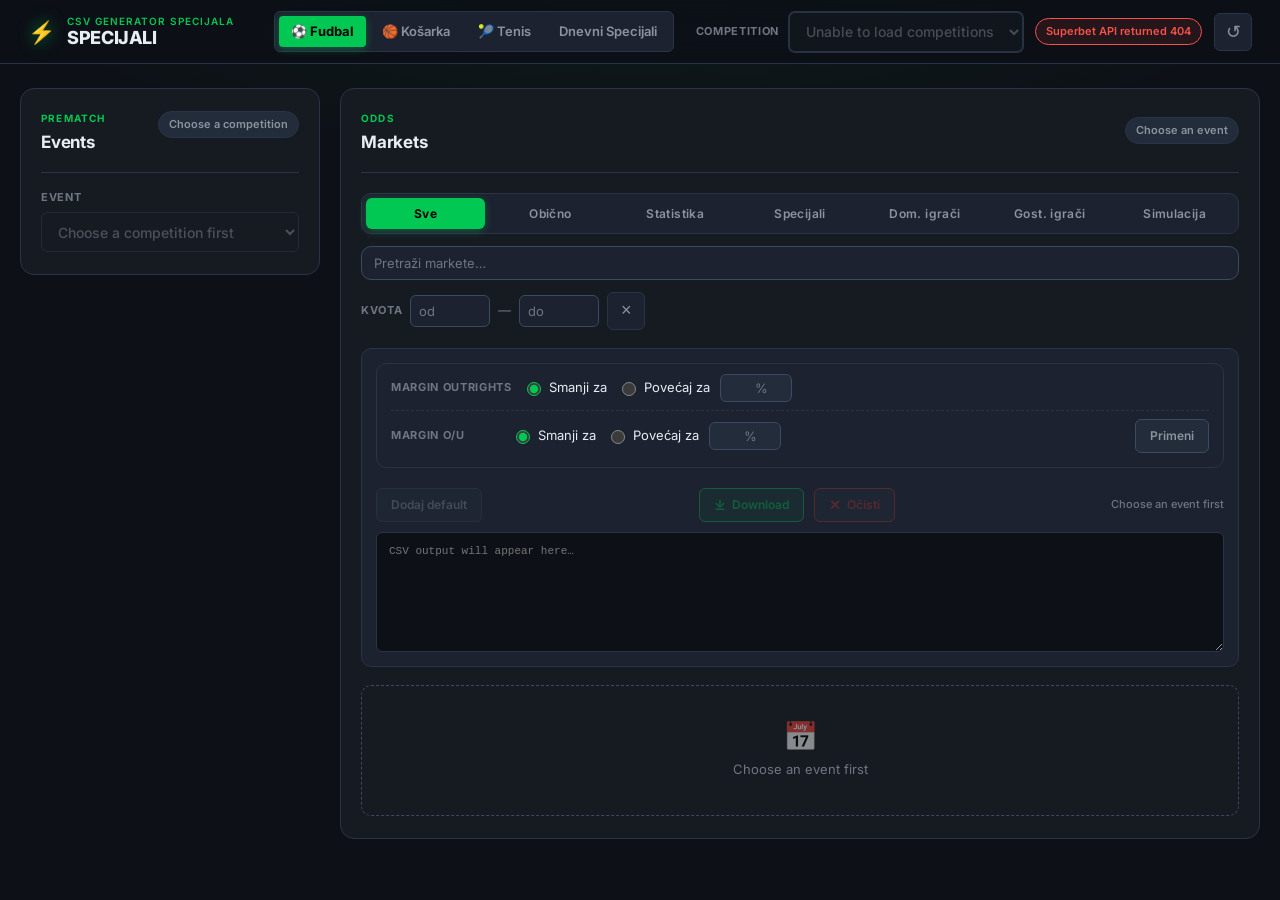
==== commit 74ca1e11: "feat(ui): add daily specials page and navigation Add a dedicated daily-specials view with its own UI" ====
--- a/index.html
+++ b/index.html
@@ -27,6 +27,7 @@
           <a href="index.html" class="sport-link is-active">⚽ Fudbal</a>
           <a href="basketball.html" class="sport-link">🏀 Košarka</a>
           <a href="tennis.html" class="sport-link">🎾 Tenis</a>
+          <a href="daily-specials.html" class="sport-link">Dnevni Specijali</a>
         </nav>
         <div class="topbar-controls">
           <label class="field field--inline" aria-label="Select competition">
--- a/styles.css
+++ b/styles.css
@@ -419,6 +419,326 @@
 
 .event-rewrite-input::placeholder {
   color: var(--text-3);
+}
+
+/* Daily specials */
+.daily-workspace {
+  grid-template-columns: 340px 1fr;
+  max-width: 1600px;
+}
+
+.daily-sidebar {
+  top: 88px;
+}
+
+.daily-panel {
+  min-width: 0;
+}
+
+.daily-controls {
+  display: grid;
+  gap: 12px;
+  padding-top: 16px;
+}
+
+.daily-time-grid,
+.daily-form-grid,
+.daily-duel-grid {
+  display: grid;
+  gap: 12px;
+}
+
+.daily-time-grid {
+  grid-template-columns: 1fr 1fr;
+}
+
+.daily-form-grid {
+  grid-template-columns: minmax(180px, 1.2fr) minmax(180px, 1fr) minmax(160px, 0.9fr);
+}
+
+.daily-duel-grid {
+  grid-template-columns: 1fr 1fr;
+}
+
+.daily-input {
+  width: 100%;
+  min-height: 40px;
+  border: 1px solid var(--line);
+  border-radius: var(--r-sm);
+  background: var(--surface-2);
+  color: var(--text);
+  font: inherit;
+  padding: 8px 12px;
+}
+
+.daily-input:focus {
+  outline: 2px solid var(--focus);
+  outline-offset: 2px;
+  border-color: var(--accent);
+}
+
+.daily-events-list {
+  display: grid;
+  gap: 8px;
+  margin-top: 18px;
+}
+
+.daily-competition-list {
+  display: grid;
+  gap: 8px;
+  max-height: 260px;
+  overflow-y: auto;
+  padding: 8px;
+  border: 1px solid var(--line);
+  border-radius: var(--r-sm);
+  background: var(--surface-2);
+}
+
+.daily-competition-category {
+  margin: 6px 0 4px;
+  color: var(--accent);
+  font-size: 10px;
+  font-weight: 800;
+  letter-spacing: 0.08em;
+  text-transform: uppercase;
+}
+
+.daily-competition-row {
+  display: grid;
+  grid-template-columns: 16px 1fr;
+  gap: 8px;
+  align-items: start;
+  padding: 6px 4px;
+  border-radius: var(--r-sm);
+  color: var(--text-2);
+  font-size: 12px;
+  cursor: pointer;
+}
+
+.daily-competition-row:hover {
+  background: var(--surface-3);
+  color: var(--text);
+}
+
+.daily-competition-row input {
+  margin-top: 2px;
+  accent-color: var(--accent);
+}
+
+.daily-event-row {
+  display: grid;
+  grid-template-columns: 18px 1fr;
+  gap: 4px 10px;
+  align-items: start;
+  padding: 10px 12px;
+  border: 1px solid var(--line);
+  border-radius: var(--r-sm);
+  background: var(--surface-2);
+  cursor: pointer;
+}
+
+.daily-event-row:hover {
+  border-color: var(--line-bright);
+}
+
+.daily-event-row input {
+  grid-row: 1 / span 2;
+  margin-top: 3px;
+  accent-color: var(--accent);
+}
+
+.daily-event-main {
+  color: var(--text);
+  font-size: 13px;
+  font-weight: 700;
+  line-height: 1.3;
+}
+
+.daily-event-meta {
+  color: var(--text-3);
+  font-size: 11px;
+  font-variant-numeric: tabular-nums;
+}
+
+.daily-team-edit {
+  grid-column: 2;
+  display: grid;
+  grid-template-columns: 1fr 1fr;
+  gap: 8px;
+  margin-top: 5px;
+}
+
+.daily-team-input,
+.daily-odds-edit {
+  min-width: 0;
+  border: 1px solid var(--line);
+  border-radius: var(--r-sm);
+  background: var(--surface);
+  color: var(--text);
+  font: inherit;
+}
+
+.daily-team-input {
+  height: 28px;
+  padding: 4px 7px;
+  font-size: 12px;
+}
+
+.daily-team-input:focus,
+.daily-odds-edit:focus {
+  outline: 2px solid var(--focus);
+  outline-offset: 1px;
+  border-color: var(--accent);
+}
+
+.daily-odds-edit {
+  width: 72px;
+  height: 28px;
+  padding: 3px 6px;
+  color: var(--accent);
+  font-size: 12px;
+  font-weight: 800;
+  text-align: center;
+  font-variant-numeric: tabular-nums;
+}
+
+.daily-grid {
+  display: grid;
+  grid-template-columns: minmax(0, 1fr);
+  gap: 16px;
+  padding-top: 16px;
+}
+
+.daily-section {
+  display: grid;
+  gap: 14px;
+  padding: 16px;
+  border: 1px solid var(--line);
+  border-radius: var(--r-md);
+  background: var(--surface-2);
+}
+
+.daily-section-head {
+  display: flex;
+  align-items: center;
+  justify-content: space-between;
+  gap: 12px;
+}
+
+.daily-table {
+  width: 100%;
+  border-collapse: collapse;
+  font-size: 13px;
+}
+
+.daily-table th,
+.daily-table td {
+  padding: 8px 10px;
+  border-bottom: 1px solid var(--line);
+  text-align: left;
+  vertical-align: middle;
+}
+
+.daily-table th {
+  color: var(--text-3);
+  font-size: 11px;
+  font-weight: 800;
+  letter-spacing: 0.06em;
+  text-transform: uppercase;
+}
+
+.daily-table td:nth-child(n+2):nth-child(-n+4) {
+  font-variant-numeric: tabular-nums;
+  color: var(--accent);
+  font-weight: 800;
+}
+
+.daily-table tr.is-muted td {
+  color: var(--text-3);
+}
+
+.daily-multi {
+  min-height: 132px;
+}
+
+.daily-added-list {
+  display: grid;
+  gap: 8px;
+}
+
+.daily-added-row {
+  display: flex;
+  align-items: center;
+  justify-content: space-between;
+  gap: 10px;
+  padding: 9px 10px;
+  border: 1px solid var(--line);
+  border-radius: var(--r-sm);
+  background: var(--surface);
+  color: var(--text-2);
+  font-size: 12px;
+}
+
+.daily-added-row > span {
+  min-width: 0;
+  flex: 1;
+}
+
+.daily-added-editor {
+  display: flex;
+  align-items: center;
+  gap: 8px;
+  flex-wrap: wrap;
+}
+
+.daily-added-editor > span {
+  min-width: 180px;
+  color: var(--text);
+  font-weight: 700;
+}
+
+.daily-added-editor label {
+  display: inline-flex;
+  align-items: center;
+  gap: 4px;
+  color: var(--text-3);
+  font-size: 10px;
+  font-weight: 800;
+  letter-spacing: 0.04em;
+}
+
+.daily-added-row.is-error {
+  border-color: rgba(248, 81, 73, 0.45);
+  color: var(--red);
+}
+
+.daily-csv-actions {
+  display: flex;
+  align-items: center;
+  gap: 10px;
+  flex-wrap: wrap;
+}
+
+.daily-csv-output {
+  min-height: 260px;
+}
+
+@media (max-width: 980px) {
+  .daily-workspace,
+  .workspace {
+    grid-template-columns: 1fr;
+  }
+
+  .daily-sidebar,
+  .sidebar {
+    position: static;
+    max-height: none;
+  }
+
+  .daily-form-grid,
+  .daily-duel-grid {
+    grid-template-columns: 1fr;
+  }
 }
 
 .specijali-filter-sep {
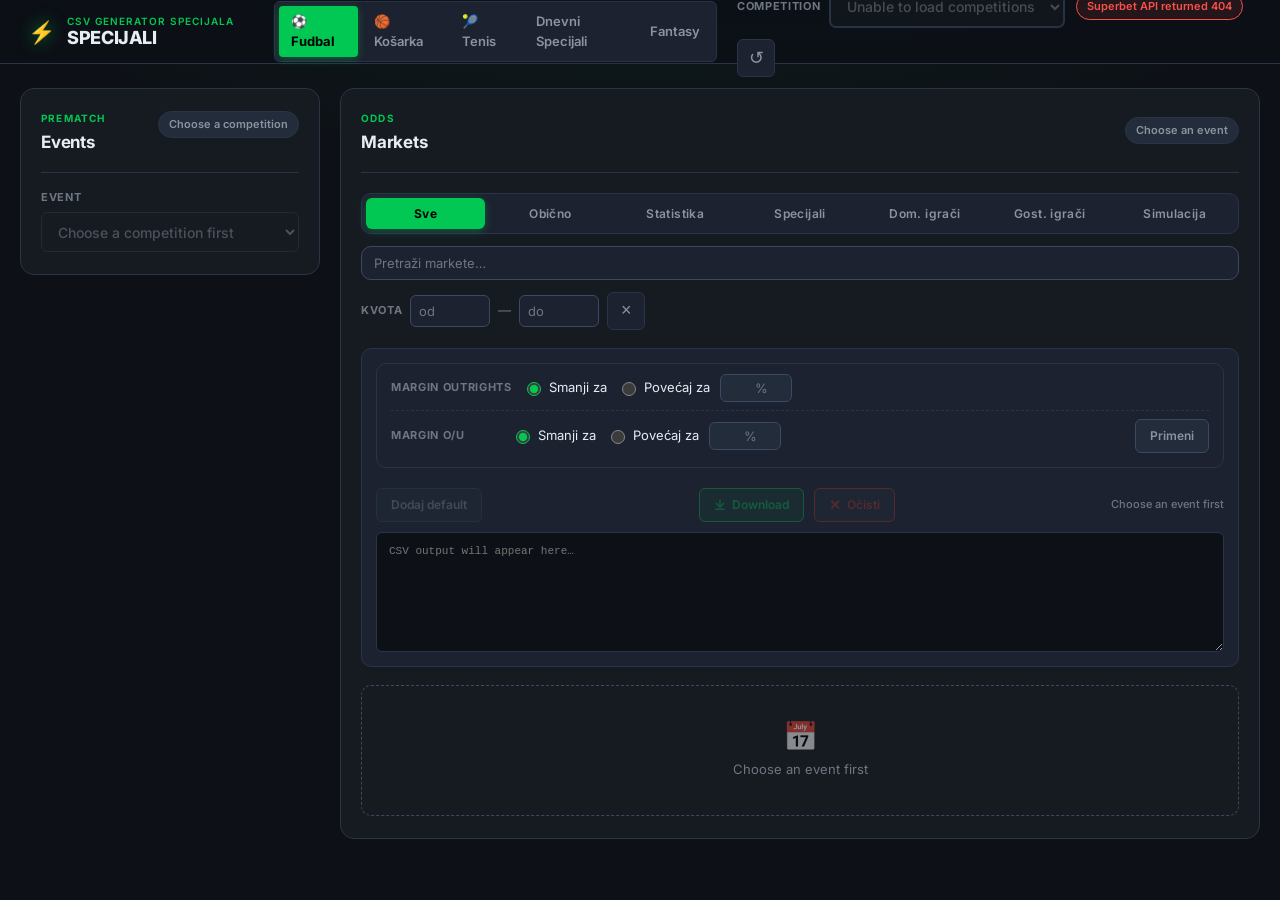
==== commit 886101c1: "feat: implement Fantasy Premier League integration with player expected points model and API proxy s" ====
--- a/index.html
+++ b/index.html
@@ -28,6 +28,7 @@
           <a href="basketball.html" class="sport-link">🏀 Košarka</a>
           <a href="tennis.html" class="sport-link">🎾 Tenis</a>
           <a href="daily-specials.html" class="sport-link">Dnevni Specijali</a>
+          <a href="fantasy.html" class="sport-link">Fantasy</a>
         </nav>
         <div class="topbar-controls">
           <label class="field field--inline" aria-label="Select competition">
--- a/styles.css
+++ b/styles.css
@@ -329,6 +329,12 @@
   opacity: 0.6;
 }
 
+option,
+optgroup {
+  color: #111;
+  background: #fff;
+}
+
 #competition-select {
   border-color: var(--line-bright);
   box-shadow: 0 0 0 1px var(--line-bright);
@@ -661,6 +667,43 @@
   min-height: 132px;
 }
 
+.daily-player-preview {
+  min-height: 0;
+}
+
+.daily-preview-odds {
+  display: flex;
+  align-items: center;
+  gap: 6px 14px;
+  flex-wrap: wrap;
+  padding: 8px 10px;
+  border: 1px solid var(--line);
+  border-radius: var(--r-sm);
+  background: var(--surface);
+  font-size: 12px;
+}
+
+.daily-preview-label {
+  color: var(--text-3);
+  font-size: 10px;
+  font-weight: 800;
+  letter-spacing: 0.04em;
+  text-transform: uppercase;
+}
+
+.daily-preview-value {
+  color: var(--accent);
+  font-weight: 700;
+  font-size: 14px;
+  margin-right: 8px;
+}
+
+.daily-preview-error {
+  padding: 6px 10px;
+  font-size: 11px;
+  color: var(--text-3);
+}
+
 .daily-added-list {
   display: grid;
   gap: 8px;
@@ -721,6 +764,36 @@
 
 .daily-csv-output {
   min-height: 260px;
+}
+
+.fantasy-select-actions {
+  display: flex;
+  gap: 8px;
+  margin-bottom: 10px;
+}
+
+.fantasy-select-actions .action-btn {
+  flex: 1;
+}
+
+.fantasy-note {
+  color: var(--text-2);
+  font-size: 13px;
+  line-height: 1.5;
+  margin: 0;
+}
+
+.fantasy-table-wrap {
+  overflow-x: auto;
+}
+
+.fantasy-table {
+  min-width: 720px;
+}
+
+.fantasy-points-cell {
+  font-weight: 700;
+  color: var(--accent);
 }
 
 @media (max-width: 980px) {
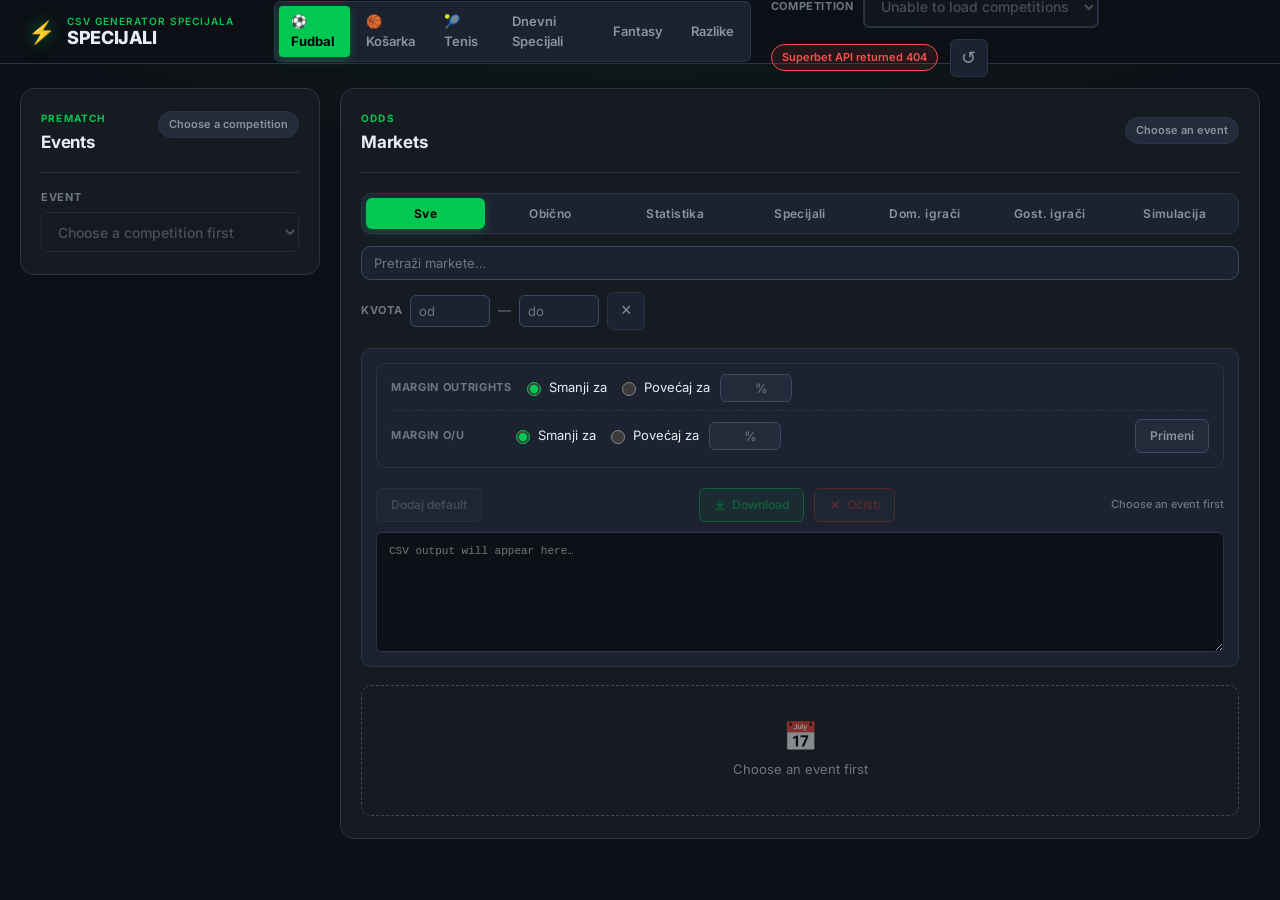
==== commit 926e6589: "Add missing comparison page and sports configuration - Introduced a new JavaScript file `sports.js` " ====
--- a/index.html
+++ b/index.html
@@ -29,6 +29,7 @@
           <a href="tennis.html" class="sport-link">🎾 Tenis</a>
           <a href="daily-specials.html" class="sport-link">Dnevni Specijali</a>
           <a href="fantasy.html" class="sport-link">Fantasy</a>
+          <a href="missing.html" class="sport-link">Razlike</a>
         </nav>
         <div class="topbar-controls">
           <label class="field field--inline" aria-label="Select competition">
--- a/styles.css
+++ b/styles.css
@@ -2420,3 +2420,235 @@
   background: rgba(255, 255, 255, 0.16);
   border-color: rgba(255, 255, 255, 0.25);
 }
+
+/* ─────────────────────────────────────────
+   Razlike (Superbet vs Merkurxtip)
+───────────────────────────────────────── */
+.missing-list {
+  display: flex;
+  flex-direction: column;
+  gap: 14px;
+  margin-top: 12px;
+}
+
+.missing-group {
+  border: 1px solid var(--line);
+  border-radius: var(--r-md);
+  background: var(--surface);
+  overflow: hidden;
+}
+
+.missing-group-head {
+  display: flex;
+  align-items: center;
+  justify-content: space-between;
+  gap: 12px;
+  padding: 10px 14px;
+  background: var(--surface-2);
+  border-bottom: 1px solid var(--line);
+}
+
+.missing-group-title {
+  margin: 0;
+  font-size: 13px;
+  font-weight: 700;
+  color: var(--text);
+}
+
+.missing-group-count {
+  flex: none;
+  min-width: 24px;
+  padding: 2px 8px;
+  border-radius: 999px;
+  background: var(--accent-glow);
+  color: var(--accent);
+  font-size: 12px;
+  font-weight: 800;
+  text-align: center;
+}
+
+.missing-table {
+  width: 100%;
+  border-collapse: collapse;
+  font-size: 13px;
+}
+
+.missing-table th,
+.missing-table td {
+  padding: 8px 14px;
+  border-bottom: 1px solid var(--line);
+  text-align: left;
+  vertical-align: middle;
+}
+
+.missing-table tr:last-child td {
+  border-bottom: none;
+}
+
+.missing-table th {
+  color: var(--text-3);
+  font-size: 11px;
+  font-weight: 800;
+  letter-spacing: 0.06em;
+  text-transform: uppercase;
+}
+
+.missing-table th.col-numeric,
+.missing-table td.col-numeric {
+  width: 64px;
+  text-align: right;
+  font-variant-numeric: tabular-nums;
+}
+
+.missing-table td.col-numeric {
+  color: var(--accent);
+  font-weight: 700;
+}
+
+.missing-time {
+  width: 92px;
+  color: var(--text-2);
+  font-variant-numeric: tabular-nums;
+  white-space: nowrap;
+}
+
+.missing-match {
+  color: var(--text);
+  font-weight: 600;
+}
+
+.missing-table tbody tr:hover td {
+  background: var(--surface-2);
+}
+
+.missing-alias-actions {
+  display: flex;
+  align-items: center;
+  gap: 10px;
+  margin: 10px 0;
+}
+
+.missing-alias-actions .csv-status-text {
+  flex: 1;
+  margin: 0;
+}
+
+.orphan-card {
+  border: 1px solid var(--line);
+  border-radius: var(--r-md);
+  background: var(--surface);
+  overflow: hidden;
+}
+
+.orphan-head {
+  display: flex;
+  align-items: baseline;
+  justify-content: space-between;
+  gap: 12px;
+  padding: 10px 14px;
+  background: var(--surface-2);
+  border-bottom: 1px solid var(--line);
+}
+
+.orphan-title {
+  font-size: 13px;
+  font-weight: 700;
+  color: var(--text);
+}
+
+.orphan-meta {
+  flex: none;
+  font-size: 11px;
+  color: var(--text-3);
+  white-space: nowrap;
+}
+
+.orphan-empty {
+  padding: 10px 14px;
+  font-size: 12px;
+  color: var(--text-3);
+}
+
+.orphan-suggestion {
+  display: flex;
+  align-items: center;
+  gap: 10px;
+  padding: 8px 14px;
+  border-bottom: 1px solid var(--line);
+}
+
+.orphan-suggestion:last-child {
+  border-bottom: none;
+}
+
+.orphan-score {
+  flex: none;
+  min-width: 42px;
+  padding: 2px 8px;
+  border-radius: 999px;
+  background: var(--surface-3);
+  color: var(--gold);
+  font-size: 12px;
+  font-weight: 800;
+  font-variant-numeric: tabular-nums;
+  text-align: center;
+}
+
+.orphan-candidate {
+  flex: 1;
+  font-size: 13px;
+  color: var(--text-2);
+}
+
+.missing-dismiss {
+  display: flex;
+  align-items: center;
+  justify-content: center;
+  cursor: pointer;
+}
+
+.missing-dismiss input[type="checkbox"] {
+  margin: 0;
+  cursor: pointer;
+  accent-color: var(--red);
+}
+
+.missing-dismiss input[type="checkbox"]:disabled {
+  cursor: not-allowed;
+  opacity: 0.45;
+}
+
+.missing-table th.missing-dismiss-col,
+.missing-table td.missing-dismiss-col {
+  width: 34px;
+  padding-right: 0;
+  text-align: center;
+  color: var(--text-3);
+}
+
+.missing-table tr.is-dismissed td {
+  color: var(--text-3);
+  text-decoration: line-through;
+}
+
+.missing-table tr.is-dismissed td.missing-dismiss-col {
+  text-decoration: none;
+}
+
+.missing-group.is-dismissed .missing-group-title {
+  color: var(--text-3);
+  text-decoration: line-through;
+}
+
+.missing-group.is-dismissed .missing-group-count {
+  background: var(--surface-3);
+  color: var(--text-3);
+}
+
+.sport-tabs {
+  margin-bottom: 4px;
+}
+
+.sport-tabs .market-tab {
+  font-weight: 700;
+}
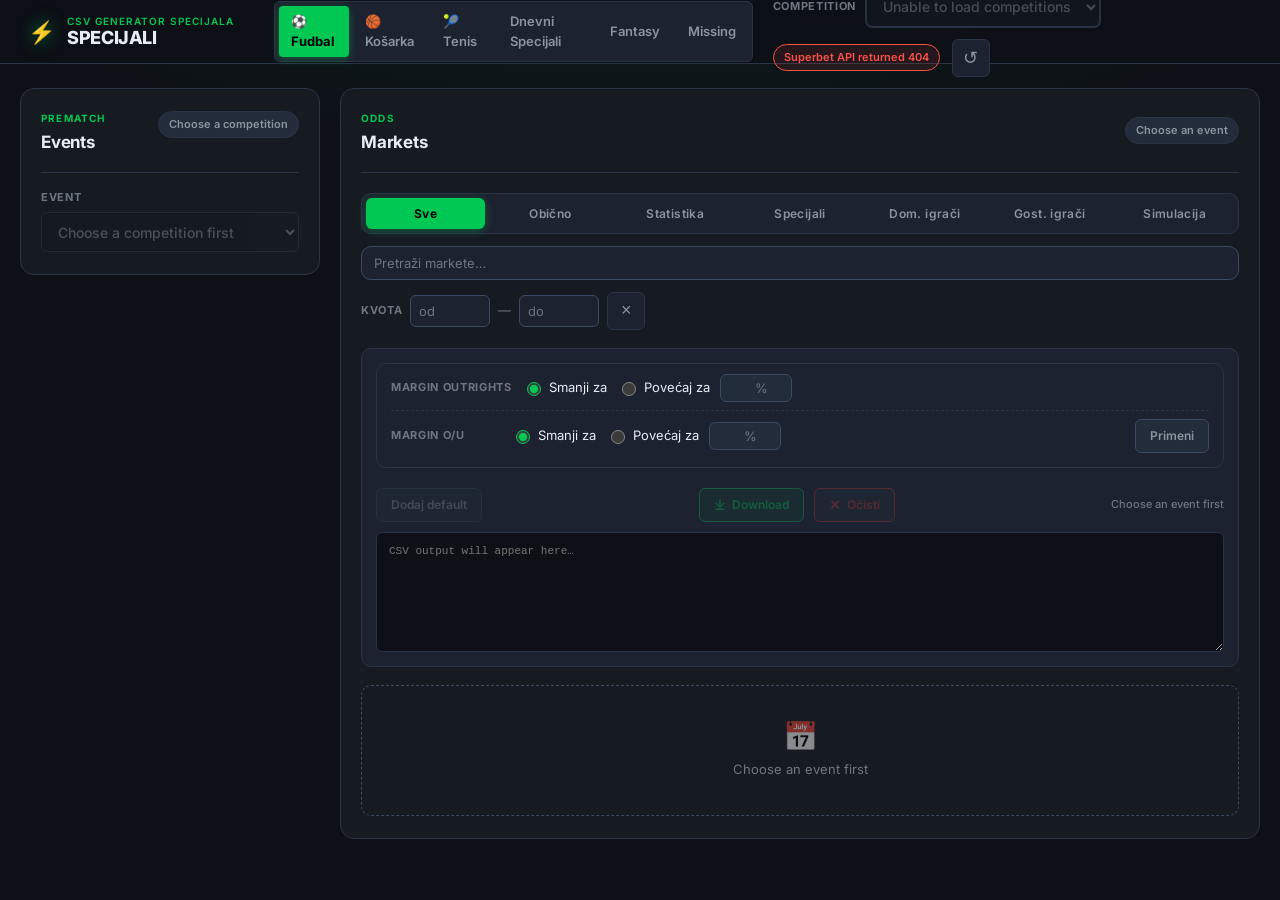
==== commit 0284884b: "refactor: rename "Razlike" to "Missing" across multiple files for consistency" ====
--- a/index.html
+++ b/index.html
@@ -29,7 +29,7 @@
           <a href="tennis.html" class="sport-link">🎾 Tenis</a>
           <a href="daily-specials.html" class="sport-link">Dnevni Specijali</a>
           <a href="fantasy.html" class="sport-link">Fantasy</a>
-          <a href="missing.html" class="sport-link">Razlike</a>
+          <a href="missing.html" class="sport-link">Missing</a>
         </nav>
         <div class="topbar-controls">
           <label class="field field--inline" aria-label="Select competition">
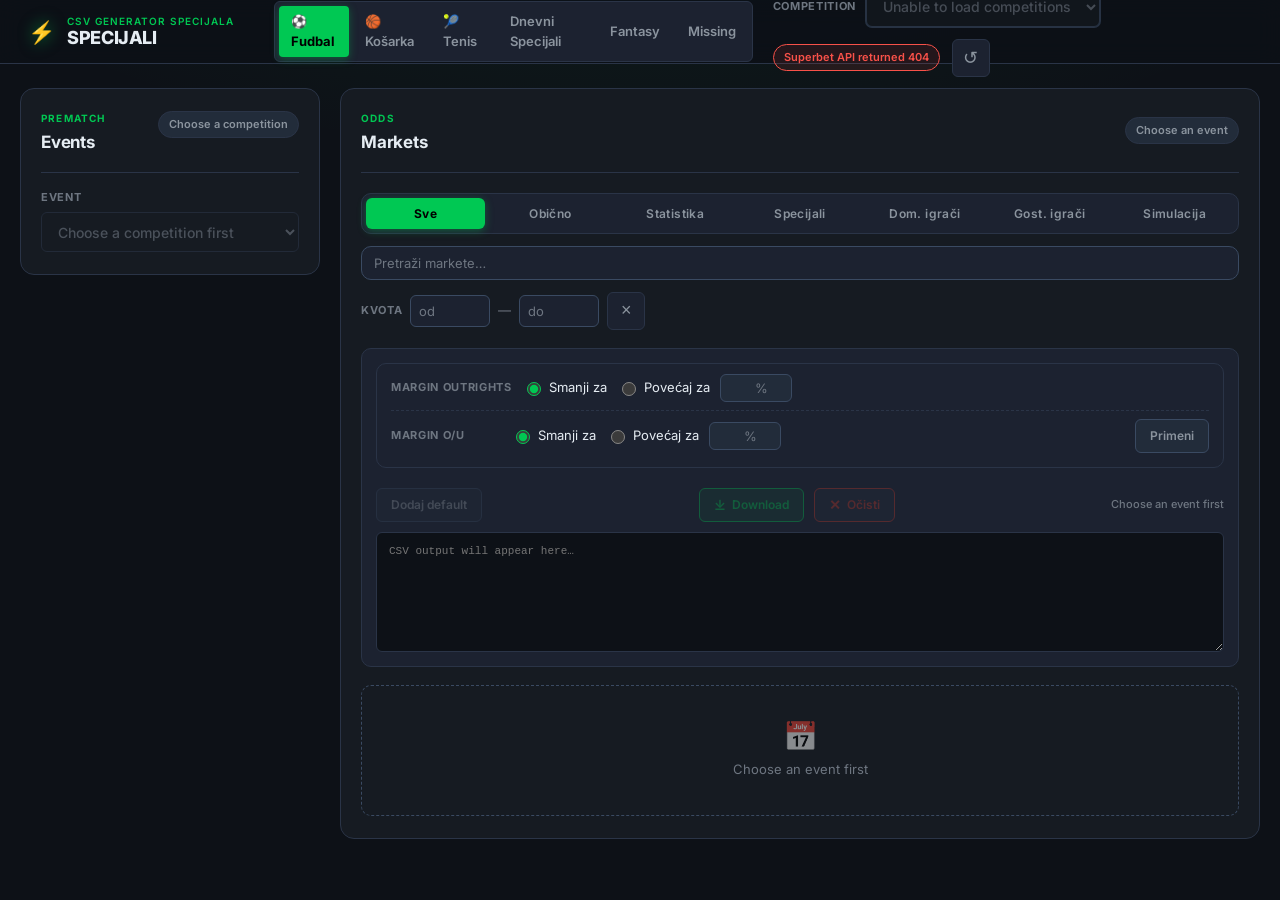
==== commit 84c3d740: "perf: precompute normalized keywords and preload ES modules to reduce latency" ====
--- a/index.html
+++ b/index.html
@@ -10,6 +10,15 @@
     <link rel="preconnect" href="https://fonts.gstatic.com" crossorigin>
     <link href="https://fonts.googleapis.com/css2?family=Inter:wght@400;500;600;700;800&display=swap" rel="stylesheet">
     <link rel="stylesheet" href="./styles.css">
+    <!-- Preload entire ES module graph in parallel to eliminate waterfall latency -->
+    <link rel="modulepreload" href="./js/main.js">
+    <link rel="modulepreload" href="./js/ui.js">
+    <link rel="modulepreload" href="./js/api.js">
+    <link rel="modulepreload" href="./js/csv.js">
+    <link rel="modulepreload" href="./js/xg.js">
+    <link rel="modulepreload" href="./js/config.js">
+    <link rel="modulepreload" href="./js/sports.js">
+    <link rel="modulepreload" href="./js/match_matcher.js">
   </head>
   <body>
     <div class="app-root">
--- a/styles.css
+++ b/styles.css
@@ -2652,3 +2652,39 @@
 .sport-tabs .market-tab {
   font-weight: 700;
 }
+
+.missing-table th.missing-book-col,
+.missing-table td.missing-book-col {
+  width: 34px;
+  text-align: center;
+  font-variant-numeric: tabular-nums;
+}
+
+.missing-table td.missing-book-col {
+  font-weight: 800;
+}
+
+.missing-table td.has-offer {
+  color: var(--text-3);
+}
+
+.missing-table td.no-offer {
+  color: var(--red);
+}
+
+.missing-table tr.is-dismissed td.missing-book-col {
+  color: var(--text-3);
+}
+
+.orphan-book-head {
+  margin: 14px 0 2px;
+  font-size: 11px;
+  font-weight: 800;
+  letter-spacing: 0.06em;
+  text-transform: uppercase;
+  color: var(--text-3);
+}
+
+.orphan-book-head:first-child {
+  margin-top: 0;
+}
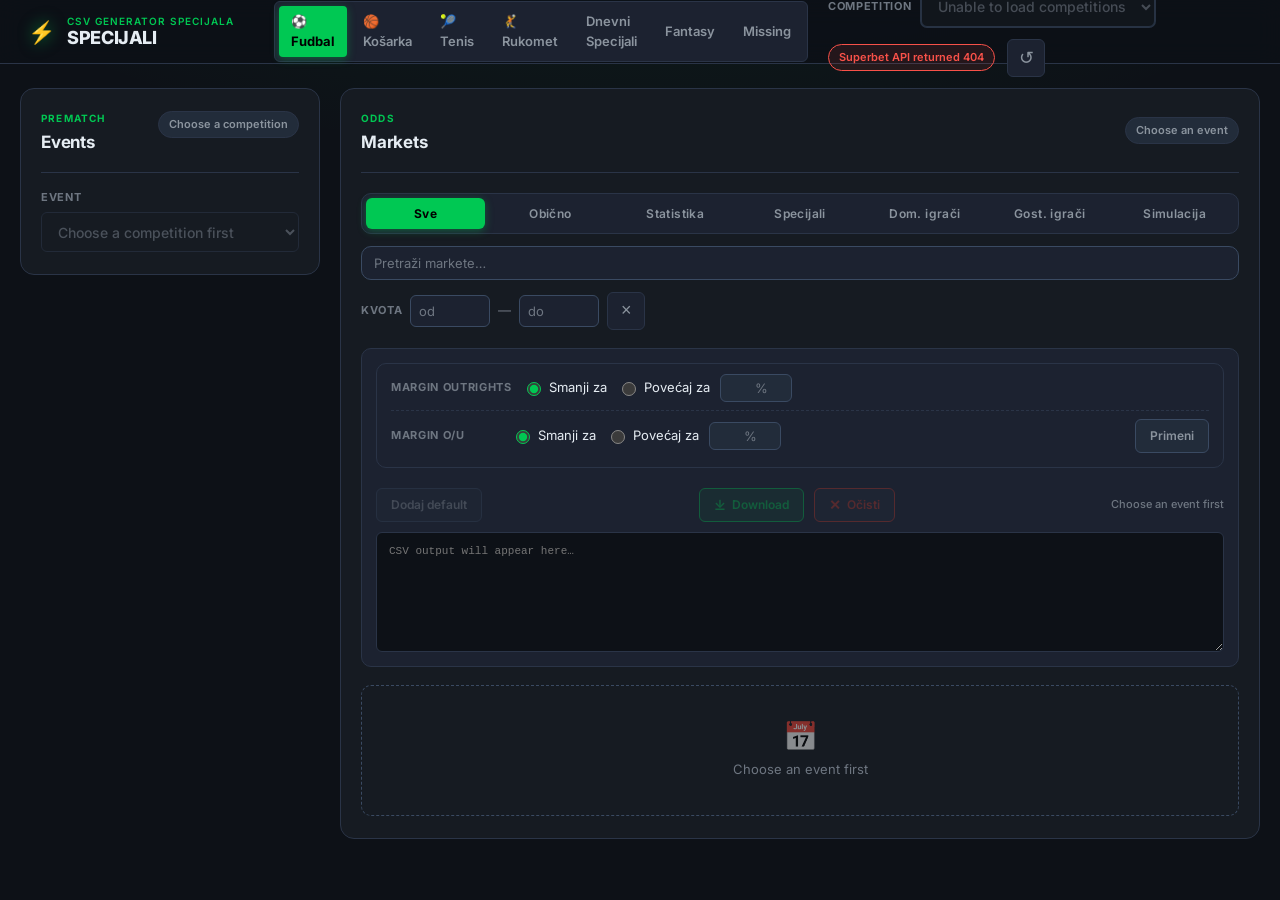
==== commit b322ef68: "Add handball player teams and integrate SuperSport API for player lines - Created `handball_player_t" ====
--- a/index.html
+++ b/index.html
@@ -36,6 +36,7 @@
           <a href="index.html" class="sport-link is-active">⚽ Fudbal</a>
           <a href="basketball.html" class="sport-link">🏀 Košarka</a>
           <a href="tennis.html" class="sport-link">🎾 Tenis</a>
+          <a href="handball.html" class="sport-link">🤾 Rukomet</a>
           <a href="daily-specials.html" class="sport-link">Dnevni Specijali</a>
           <a href="fantasy.html" class="sport-link">Fantasy</a>
           <a href="missing.html" class="sport-link">Missing</a>
--- a/styles.css
+++ b/styles.css
@@ -1520,14 +1520,15 @@
   right: 6px;
   width: 16px;
   height: 16px;
-  border: 1.5px solid var(--line-bright);
+  border: 1.5px solid var(--red);
   border-radius: 4px;
   background: var(--surface-2);
+  box-shadow: 0 0 6px rgba(248, 81, 73, 0.6), 0 0 0 2px rgba(248, 81, 73, 0.18);
   cursor: pointer;
   display: flex;
   align-items: center;
   justify-content: center;
-  transition: border-color var(--t), background var(--t);
+  transition: border-color var(--t), background var(--t), box-shadow var(--t);
   z-index: 2;
   font-size: 0 !important; /* Hide + / ✓ text content */
 }
@@ -1552,6 +1553,7 @@
 .add-odd-button--inline.is-added {
   background: var(--accent);
   border-color: var(--accent);
+  box-shadow: 0 0 6px rgba(0, 200, 83, 0.6);
 }
 
 .add-odd-button--inline.is-added::after {
@@ -1727,9 +1729,10 @@
 .add-odd-button {
   width: 20px;
   height: 20px;
-  border: 1.5px solid var(--line-bright);
+  border: 1.5px solid var(--red);
   border-radius: var(--r-sm);
   background: var(--surface-2);
+  box-shadow: 0 0 8px rgba(248, 81, 73, 0.6), 0 0 0 2px rgba(248, 81, 73, 0.18);
   cursor: pointer;
   display: flex;
   align-items: center;
@@ -1760,6 +1763,7 @@
 .add-odd-button.is-added {
   background: var(--accent);
   border-color: var(--accent);
+  box-shadow: 0 0 8px rgba(0, 200, 83, 0.6);
 }
 
 .add-odd-button.is-added::after {
@@ -2688,3 +2692,31 @@
 .orphan-book-head:first-child {
   margin-top: 0;
 }
+
+/* Handball player lines (SuperSport) */
+.handball-team-actions {
+  display: flex;
+  gap: 6px;
+  flex-wrap: wrap;
+}
+
+.handball-team-btn {
+  padding: 4px 10px;
+  font-size: 11px;
+}
+
+.handball-team-btn.is-added {
+  background: var(--accent);
+  border-color: var(--accent);
+  color: #000;
+}
+
+.handball-team-btn.is-suggested {
+  border-color: var(--accent);
+  box-shadow: 0 0 0 1px var(--accent);
+  color: var(--accent);
+}
+
+.handball-toolbar {
+  margin-bottom: 10px;
+}
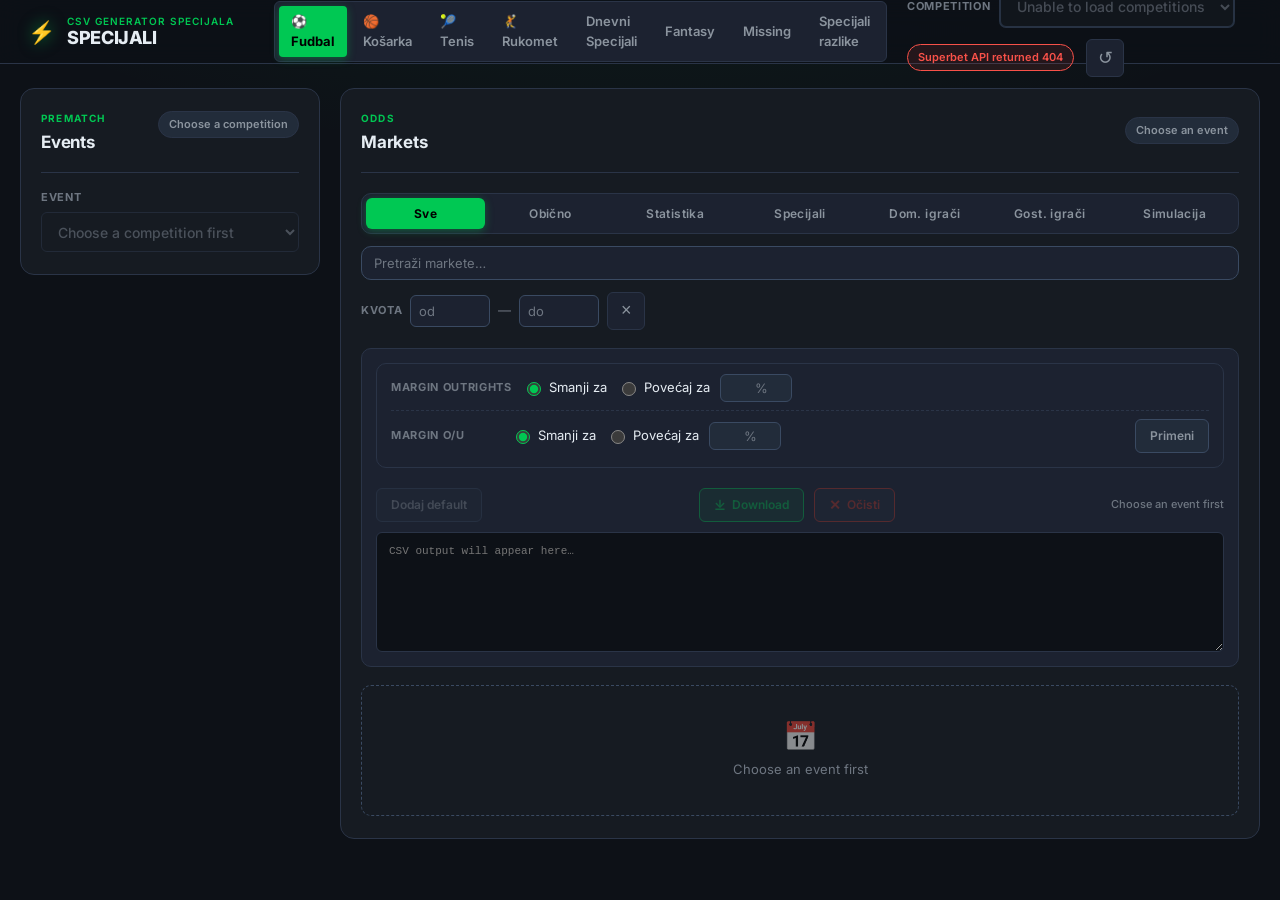
==== commit 1db0202b: "feat: add handball betting module with player line tracking and CSV export" ====
--- a/index.html
+++ b/index.html
@@ -40,6 +40,7 @@
           <a href="daily-specials.html" class="sport-link">Dnevni Specijali</a>
           <a href="fantasy.html" class="sport-link">Fantasy</a>
           <a href="missing.html" class="sport-link">Missing</a>
+          <a href="specials-diff.html" class="sport-link">Specijali razlike</a>
         </nav>
         <div class="topbar-controls">
           <label class="field field--inline" aria-label="Select competition">
--- a/styles.css
+++ b/styles.css
@@ -2720,3 +2720,117 @@
 .handball-toolbar {
   margin-bottom: 10px;
 }
+
+/* Handball manual entry */
+.handball-toggle {
+  display: flex;
+  align-items: center;
+  gap: 8px;
+  margin: 0 0 10px;
+  color: var(--text-2);
+  font-size: 12px;
+  cursor: pointer;
+}
+
+.handball-section-head {
+  margin-top: 14px;
+  color: var(--accent);
+}
+
+.handball-manual-fixture {
+  margin-top: 12px;
+  font-size: 12px;
+}
+
+.handball-manual-fixture summary {
+  color: var(--accent);
+  font-weight: 700;
+  cursor: pointer;
+}
+
+.handball-manual-fixture-form {
+  display: grid;
+  gap: 6px;
+  margin-top: 8px;
+}
+
+.handball-manual {
+  display: grid;
+  gap: 10px;
+  margin-top: 14px;
+  padding-top: 14px;
+  border-top: 1px dashed var(--line);
+}
+
+.handball-manual-form {
+  display: flex;
+  flex-wrap: wrap;
+  align-items: center;
+  gap: 6px;
+}
+
+.handball-manual-player {
+  flex: 1 1 180px;
+}
+
+.handball-roster {
+  display: grid;
+  gap: 6px;
+}
+
+.handball-roster-group {
+  display: flex;
+  flex-wrap: wrap;
+  align-items: center;
+  gap: 4px;
+}
+
+.handball-roster-chip {
+  padding: 2px 8px;
+  border: 1px solid var(--line);
+  border-radius: 999px;
+  background: var(--surface);
+  color: var(--text-2);
+  font: inherit;
+  font-size: 11px;
+  cursor: pointer;
+}
+
+.handball-roster-chip:hover {
+  border-color: var(--accent);
+  color: var(--accent);
+}
+
+.handball-manual-badge {
+  margin-left: 6px;
+  color: var(--accent);
+  font-size: 10px;
+  font-weight: 800;
+  text-transform: uppercase;
+}
+
+.daily-odds-edit.is-invalid {
+  border-color: #e5484d;
+  color: #e5484d;
+}
+
+.daily-odds-edit.is-edited {
+  border-color: var(--gold);
+  color: var(--gold);
+}
+
+.handball-search {
+  width: 100%;
+  margin-bottom: 8px;
+}
+
+/* Specijali razlike: Merkur jeftiniji od Superbeta = zeleno, skuplji = crveno */
+.delta-good {
+  color: #3fb950;
+  font-weight: 700;
+}
+
+.delta-bad {
+  color: var(--red);
+  font-weight: 700;
+}
